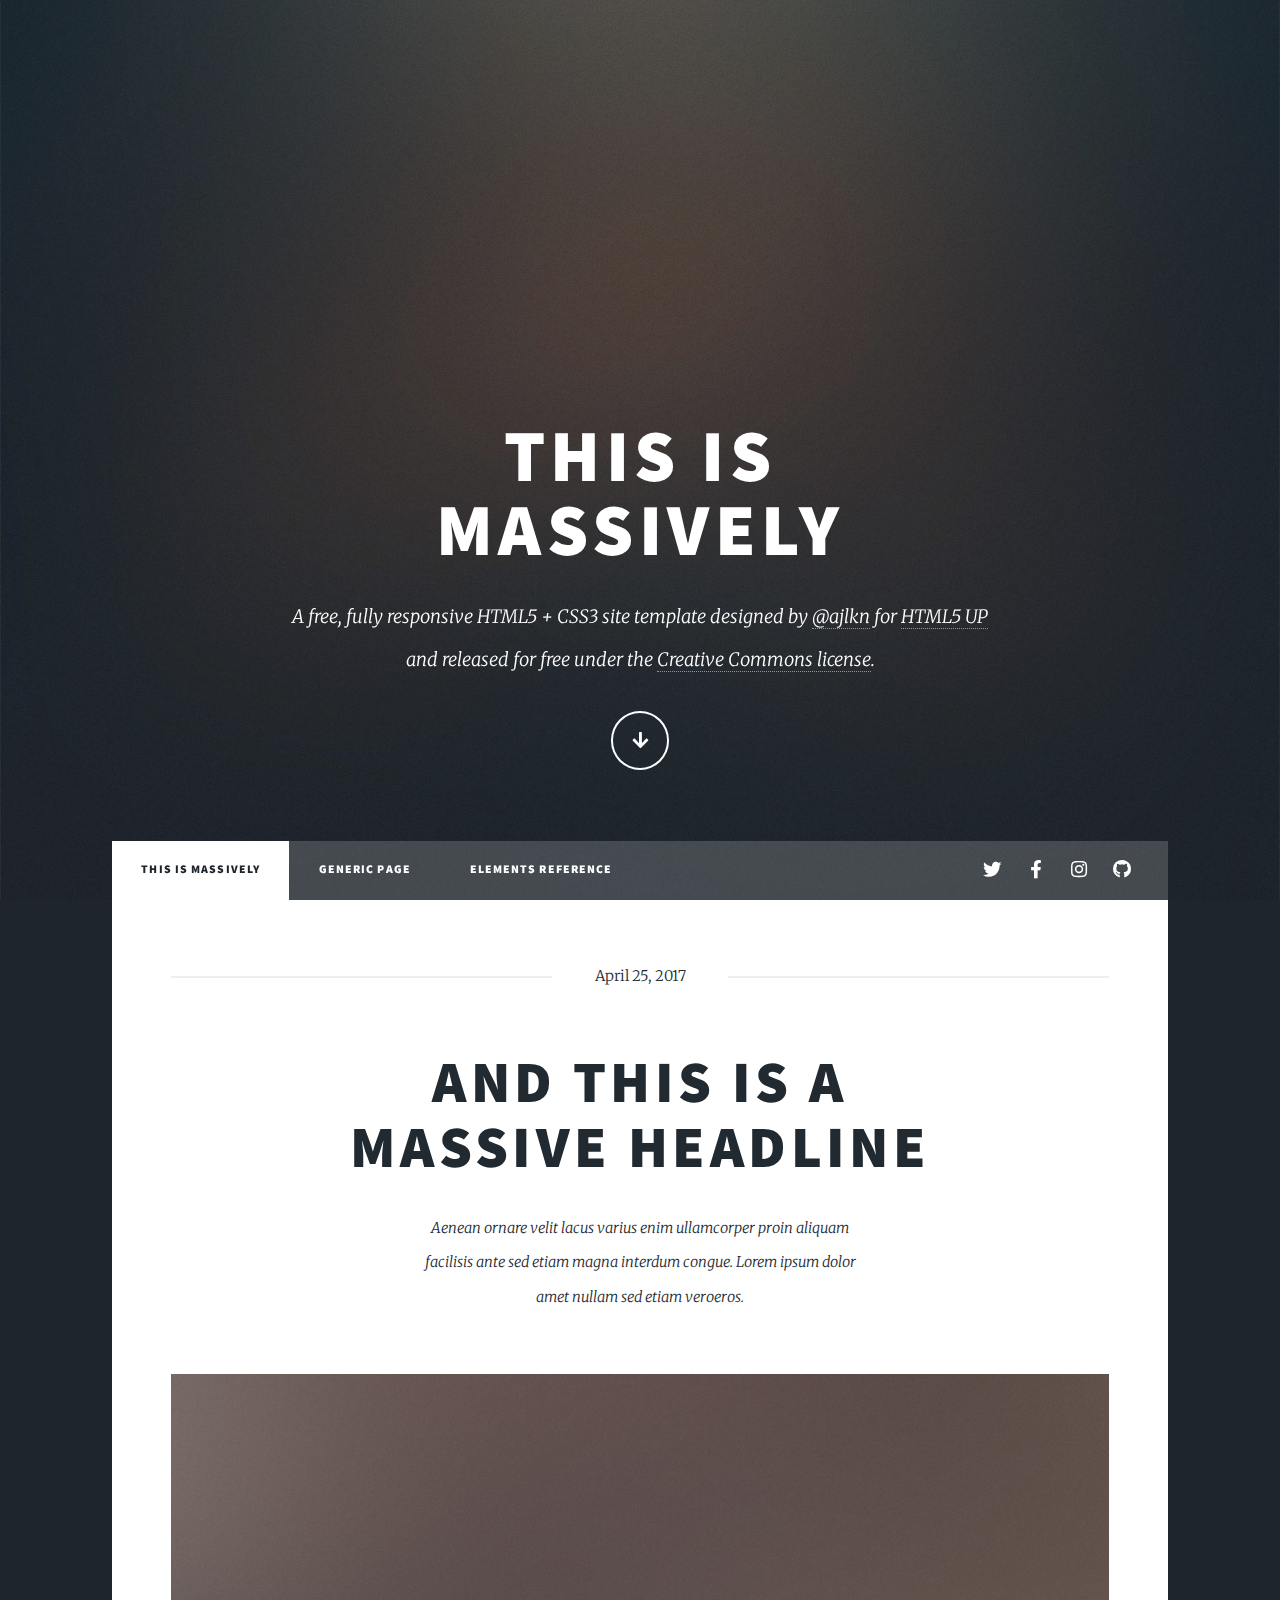
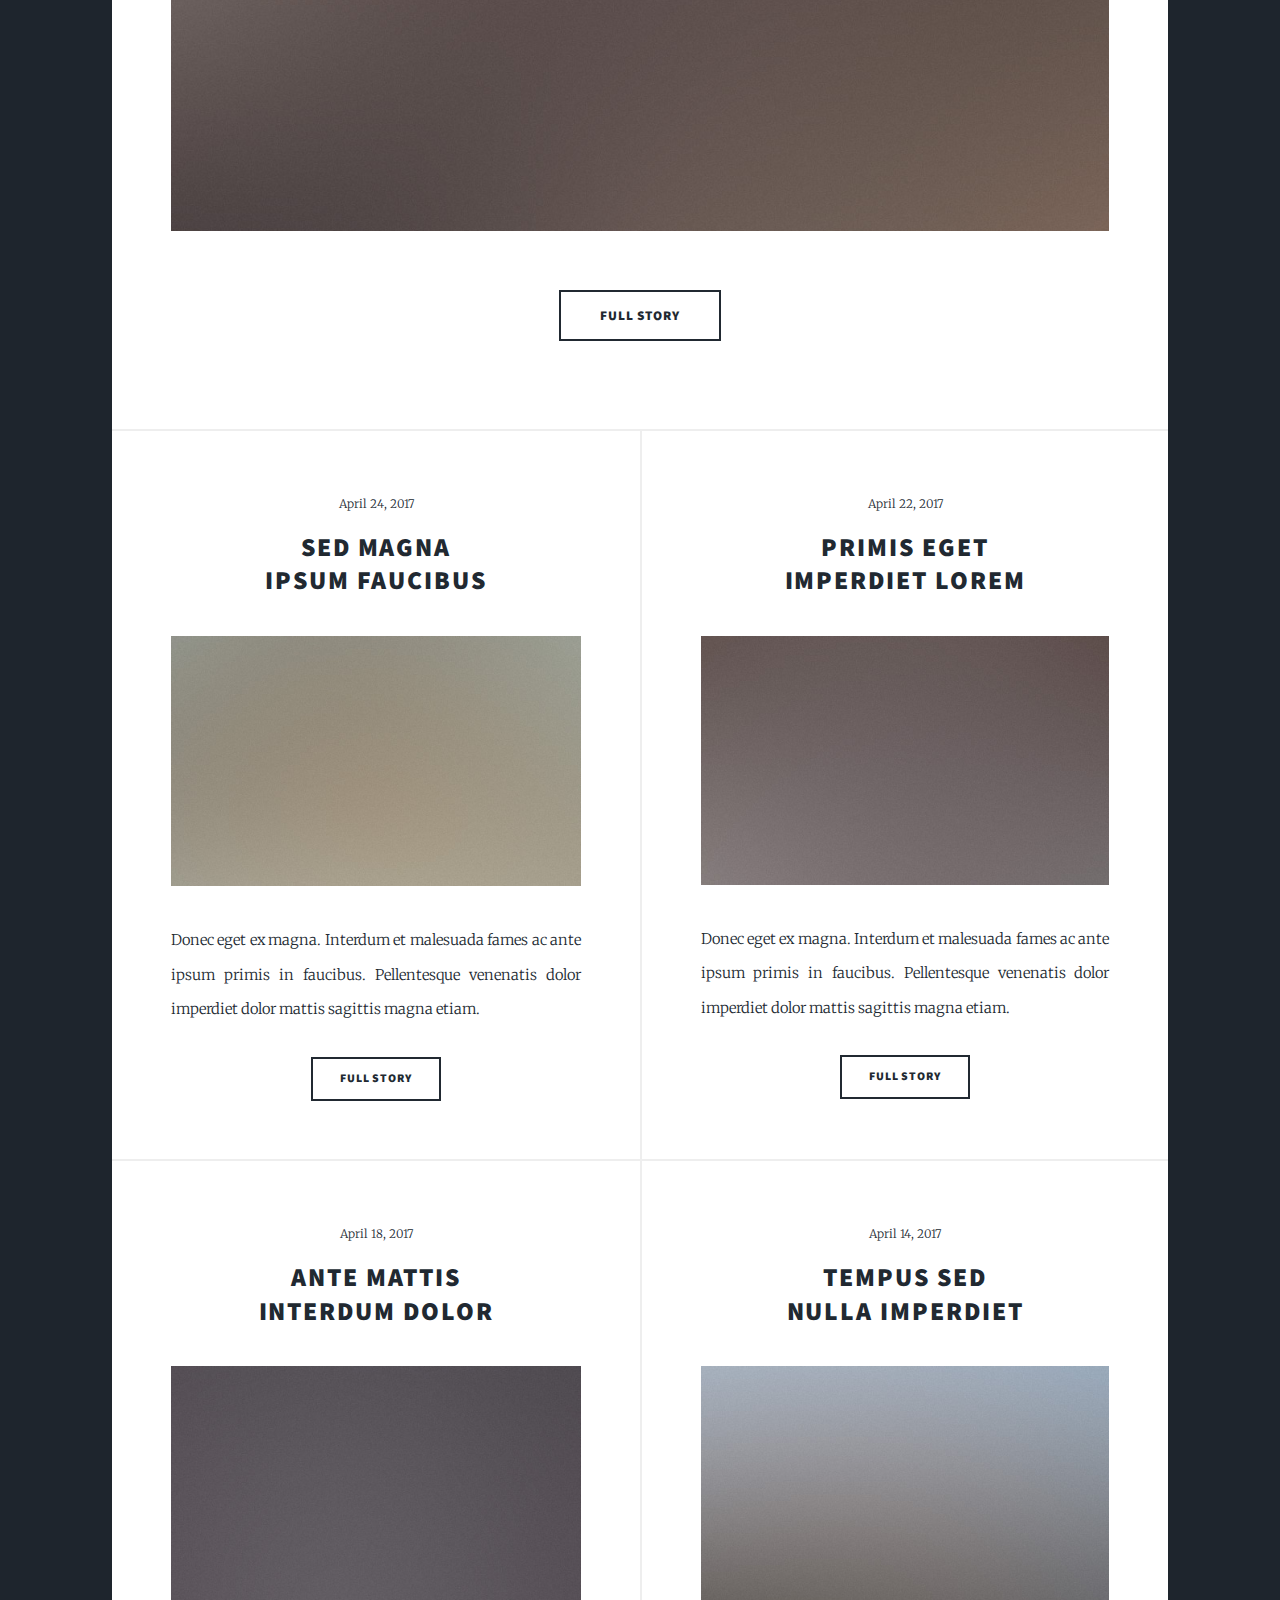
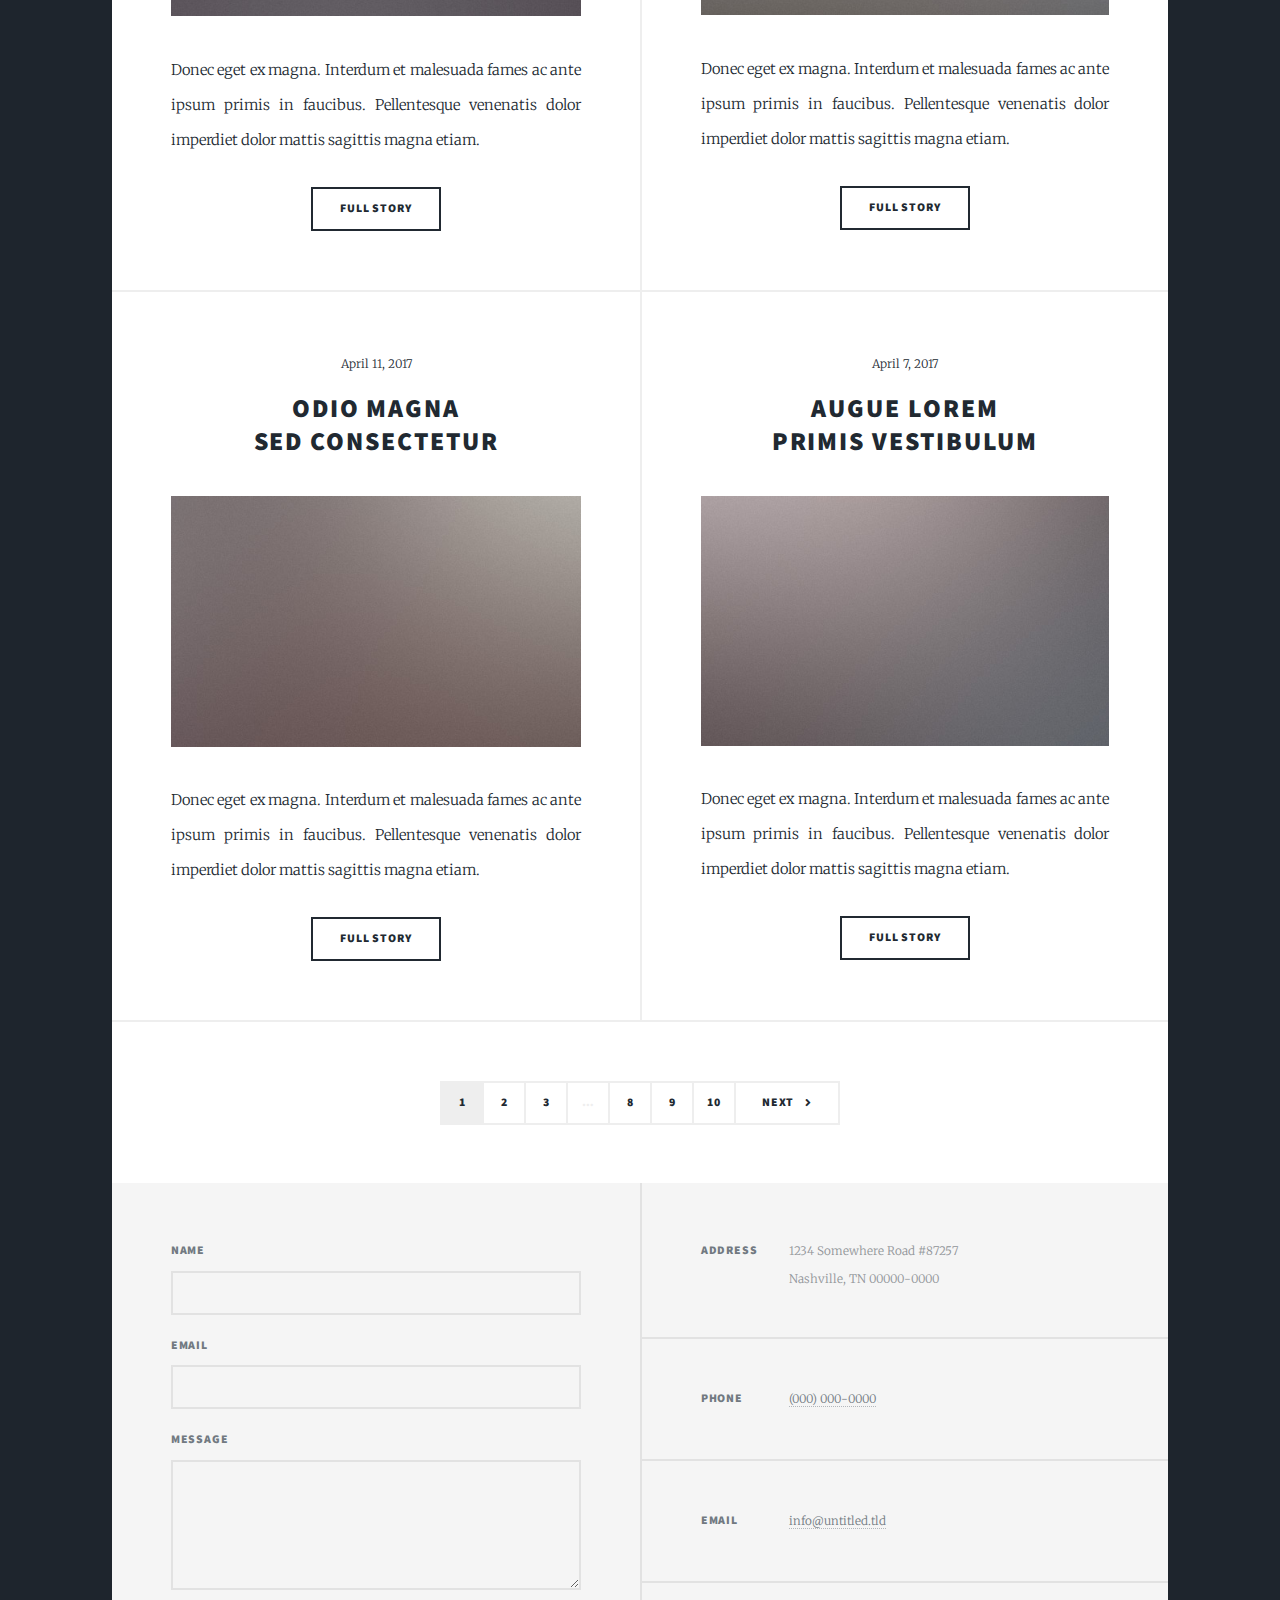
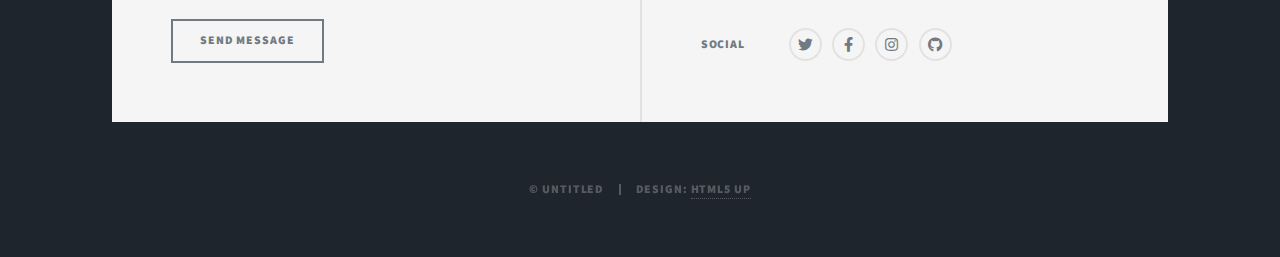
==== index.html @ 9c41dc9b "Add files via upload" ====
<!DOCTYPE HTML>
<!--
	Massively by HTML5 UP
	html5up.net | @ajlkn
	Free for personal and commercial use under the CCA 3.0 license (html5up.net/license)
-->
<html>
	<head>
		<title>Massively by HTML5 UP</title>
		<meta charset="utf-8" />
		<meta name="viewport" content="width=device-width, initial-scale=1, user-scalable=no" />
		<link rel="stylesheet" href="assets/css/main.css" />
		<noscript><link rel="stylesheet" href="assets/css/noscript.css" /></noscript>
	</head>
	<body class="is-preload">

		<!-- Wrapper -->
			<div id="wrapper" class="fade-in">

				<!-- Intro -->
					<div id="intro">
						<h1>This is<br />
						Massively</h1>
						<p>A free, fully responsive HTML5 + CSS3 site template designed by <a href="https://twitter.com/ajlkn">@ajlkn</a> for <a href="https://html5up.net">HTML5 UP</a><br />
						and released for free under the <a href="https://html5up.net/license">Creative Commons license</a>.</p>
						<ul class="actions">
							<li><a href="#header" class="button icon solid solo fa-arrow-down scrolly">Continue</a></li>
						</ul>
					</div>

				<!-- Header -->
					<header id="header">
						<a href="index.html" class="logo">Massively</a>
					</header>

				<!-- Nav -->
					<nav id="nav">
						<ul class="links">
							<li class="active"><a href="index.html">This is Massively</a></li>
							<li><a href="generic.html">Generic Page</a></li>
							<li><a href="elements.html">Elements Reference</a></li>
						</ul>
						<ul class="icons">
							<li><a href="#" class="icon brands fa-twitter"><span class="label">Twitter</span></a></li>
							<li><a href="#" class="icon brands fa-facebook-f"><span class="label">Facebook</span></a></li>
							<li><a href="#" class="icon brands fa-instagram"><span class="label">Instagram</span></a></li>
							<li><a href="#" class="icon brands fa-github"><span class="label">GitHub</span></a></li>
						</ul>
					</nav>

				<!-- Main -->
					<div id="main">

						<!-- Featured Post -->
							<article class="post featured">
								<header class="major">
									<span class="date">April 25, 2017</span>
									<h2><a href="#">And this is a<br />
									massive headline</a></h2>
									<p>Aenean ornare velit lacus varius enim ullamcorper proin aliquam<br />
									facilisis ante sed etiam magna interdum congue. Lorem ipsum dolor<br />
									amet nullam sed etiam veroeros.</p>
								</header>
								<a href="#" class="image main"><img src="images/pic01.jpg" alt="" /></a>
								<ul class="actions special">
									<li><a href="#" class="button large">Full Story</a></li>
								</ul>
							</article>

						<!-- Posts -->
							<section class="posts">
								<article>
									<header>
										<span class="date">April 24, 2017</span>
										<h2><a href="#">Sed magna<br />
										ipsum faucibus</a></h2>
									</header>
									<a href="#" class="image fit"><img src="images/pic02.jpg" alt="" /></a>
									<p>Donec eget ex magna. Interdum et malesuada fames ac ante ipsum primis in faucibus. Pellentesque venenatis dolor imperdiet dolor mattis sagittis magna etiam.</p>
									<ul class="actions special">
										<li><a href="#" class="button">Full Story</a></li>
									</ul>
								</article>
								<article>
									<header>
										<span class="date">April 22, 2017</span>
										<h2><a href="#">Primis eget<br />
										imperdiet lorem</a></h2>
									</header>
									<a href="#" class="image fit"><img src="images/pic03.jpg" alt="" /></a>
									<p>Donec eget ex magna. Interdum et malesuada fames ac ante ipsum primis in faucibus. Pellentesque venenatis dolor imperdiet dolor mattis sagittis magna etiam.</p>
									<ul class="actions special">
										<li><a href="#" class="button">Full Story</a></li>
									</ul>
								</article>
								<article>
									<header>
										<span class="date">April 18, 2017</span>
										<h2><a href="#">Ante mattis<br />
										interdum dolor</a></h2>
									</header>
									<a href="#" class="image fit"><img src="images/pic04.jpg" alt="" /></a>
									<p>Donec eget ex magna. Interdum et malesuada fames ac ante ipsum primis in faucibus. Pellentesque venenatis dolor imperdiet dolor mattis sagittis magna etiam.</p>
									<ul class="actions special">
										<li><a href="#" class="button">Full Story</a></li>
									</ul>
								</article>
								<article>
									<header>
										<span class="date">April 14, 2017</span>
										<h2><a href="#">Tempus sed<br />
										nulla imperdiet</a></h2>
									</header>
									<a href="#" class="image fit"><img src="images/pic05.jpg" alt="" /></a>
									<p>Donec eget ex magna. Interdum et malesuada fames ac ante ipsum primis in faucibus. Pellentesque venenatis dolor imperdiet dolor mattis sagittis magna etiam.</p>
									<ul class="actions special">
										<li><a href="#" class="button">Full Story</a></li>
									</ul>
								</article>
								<article>
									<header>
										<span class="date">April 11, 2017</span>
										<h2><a href="#">Odio magna<br />
										sed consectetur</a></h2>
									</header>
									<a href="#" class="image fit"><img src="images/pic06.jpg" alt="" /></a>
									<p>Donec eget ex magna. Interdum et malesuada fames ac ante ipsum primis in faucibus. Pellentesque venenatis dolor imperdiet dolor mattis sagittis magna etiam.</p>
									<ul class="actions special">
										<li><a href="#" class="button">Full Story</a></li>
									</ul>
								</article>
								<article>
									<header>
										<span class="date">April 7, 2017</span>
										<h2><a href="#">Augue lorem<br />
										primis vestibulum</a></h2>
									</header>
									<a href="#" class="image fit"><img src="images/pic07.jpg" alt="" /></a>
									<p>Donec eget ex magna. Interdum et malesuada fames ac ante ipsum primis in faucibus. Pellentesque venenatis dolor imperdiet dolor mattis sagittis magna etiam.</p>
									<ul class="actions special">
										<li><a href="#" class="button">Full Story</a></li>
									</ul>
								</article>
							</section>

						<!-- Footer -->
							<footer>
								<div class="pagination">
									<!--<a href="#" class="previous">Prev</a>-->
									<a href="#" class="page active">1</a>
									<a href="#" class="page">2</a>
									<a href="#" class="page">3</a>
									<span class="extra">&hellip;</span>
									<a href="#" class="page">8</a>
									<a href="#" class="page">9</a>
									<a href="#" class="page">10</a>
									<a href="#" class="next">Next</a>
								</div>
							</footer>

					</div>

				<!-- Footer -->
					<footer id="footer">
						<section>
							<form method="post" action="#">
								<div class="fields">
									<div class="field">
										<label for="name">Name</label>
										<input type="text" name="name" id="name" />
									</div>
									<div class="field">
										<label for="email">Email</label>
										<input type="text" name="email" id="email" />
									</div>
									<div class="field">
										<label for="message">Message</label>
										<textarea name="message" id="message" rows="3"></textarea>
									</div>
								</div>
								<ul class="actions">
									<li><input type="submit" value="Send Message" /></li>
								</ul>
							</form>
						</section>
						<section class="split contact">
							<section class="alt">
								<h3>Address</h3>
								<p>1234 Somewhere Road #87257<br />
								Nashville, TN 00000-0000</p>
							</section>
							<section>
								<h3>Phone</h3>
								<p><a href="#">(000) 000-0000</a></p>
							</section>
							<section>
								<h3>Email</h3>
								<p><a href="#">info@untitled.tld</a></p>
							</section>
							<section>
								<h3>Social</h3>
								<ul class="icons alt">
									<li><a href="#" class="icon brands alt fa-twitter"><span class="label">Twitter</span></a></li>
									<li><a href="#" class="icon brands alt fa-facebook-f"><span class="label">Facebook</span></a></li>
									<li><a href="#" class="icon brands alt fa-instagram"><span class="label">Instagram</span></a></li>
									<li><a href="#" class="icon brands alt fa-github"><span class="label">GitHub</span></a></li>
								</ul>
							</section>
						</section>
					</footer>

				<!-- Copyright -->
					<div id="copyright">
						<ul><li>&copy; Untitled</li><li>Design: <a href="https://html5up.net">HTML5 UP</a></li></ul>
					</div>

			</div>

		<!-- Scripts -->
			<script src="assets/js/jquery.min.js"></script>
			<script src="assets/js/jquery.scrollex.min.js"></script>
			<script src="assets/js/jquery.scrolly.min.js"></script>
			<script src="assets/js/browser.min.js"></script>
			<script src="assets/js/breakpoints.min.js"></script>
			<script src="assets/js/util.js"></script>
			<script src="assets/js/main.js"></script>

	</body>
</html>
---- assets/css/main.css ----
@import url(fontawesome-all.min.css);
@import url("https://fonts.googleapis.com/css?family=Merriweather:300,700,300italic,700italic|Source+Sans+Pro:900");

/*
	Massively by HTML5 UP
	html5up.net | @ajlkn
	Free for personal and commercial use under the CCA 3.0 license (html5up.net/license)
*/

html, body, div, span, applet, object,
iframe, h1, h2, h3, h4, h5, h6, p, blockquote,
pre, a, abbr, acronym, address, big, cite,
code, del, dfn, em, img, ins, kbd, q, s, samp,
small, strike, strong, sub, sup, tt, var, b,
u, i, center, dl, dt, dd, ol, ul, li, fieldset,
form, label, legend, table, caption, tbody,
tfoot, thead, tr, th, td, article, aside,
canvas, details, embed, figure, figcaption,
footer, header, hgroup, menu, nav, output, ruby,
section, summary, time, mark, audio, video {
	margin: 0;
	padding: 0;
	border: 0;
	font-size: 100%;
	font: inherit;
	vertical-align: baseline;}

article, aside, details, figcaption, figure,
footer, header, hgroup, menu, nav, section {
	display: block;}

body {
	line-height: 1;
}

ol, ul {
	list-style: none;
}

blockquote, q {
	quotes: none;
}

	blockquote:before, blockquote:after, q:before, q:after {
		content: '';
		content: none;
	}

table {
	border-collapse: collapse;
	border-spacing: 0;
}

body {
	-webkit-text-size-adjust: none;
}

mark {
	background-color: transparent;
	color: inherit;
}

input::-moz-focus-inner {
	border: 0;
	padding: 0;
}

input, select, textarea {
	-moz-appearance: none;
	-webkit-appearance: none;
	-ms-appearance: none;
	appearance: none;
}

/* Basic */

	@-ms-viewport {
		width: device-width;
	}

	body {
		-ms-overflow-style: scrollbar;
	}

	@media screen and (max-width: 480px) {

		html, body {
			min-width: 320px;
		}

	}

	html {
		box-sizing: border-box;
	}

	*, *:before, *:after {
		box-sizing: inherit;
	}

	body {
		background-color: #1e252d;
	}

		body.is-preload *, body.is-preload *:before, body.is-preload *:after {
			-moz-animation: none !important;
			-webkit-animation: none !important;
			-ms-animation: none !important;
			animation: none !important;
			-moz-transition: none !important;
			-webkit-transition: none !important;
			-ms-transition: none !important;
			transition: none !important;
		}

/* Type */

	html {
		font-size: 16pt;
	}

		@media screen and (max-width: 1680px) {

			html {
				font-size: 12pt;
			}

		}

		@media screen and (max-width: 1280px) {

			html {
				font-size: 11pt;
			}

		}

		@media screen and (max-width: 360px) {

			html {
				font-size: 10pt;
			}

		}

	body {
		color: #212931;
	}

	body, input, select, textarea {
		font-family: "Merriweather", Georgia, serif;
		font-weight: 300;
		font-size: 1rem;
		line-height: 2.375;
	}

	a {
		-moz-transition: color 0.2s ease-in-out, background-color 0.2s ease-in-out, border-color 0.2s ease-in-out, box-shadow 0.2s ease-in-out;
		-webkit-transition: color 0.2s ease-in-out, background-color 0.2s ease-in-out, border-color 0.2s ease-in-out, box-shadow 0.2s ease-in-out;
		-ms-transition: color 0.2s ease-in-out, background-color 0.2s ease-in-out, border-color 0.2s ease-in-out, box-shadow 0.2s ease-in-out;
		transition: color 0.2s ease-in-out, background-color 0.2s ease-in-out, border-color 0.2s ease-in-out, box-shadow 0.2s ease-in-out;
		border-bottom: dotted 1px;
		text-decoration: none;
	}

		a:hover {
			border-bottom-color: transparent;
		}

	strong, b {
		font-weight: 600;
	}

	em, i {
		font-style: italic;
	}

	p {
		text-align: justify;
		margin: 0 0 2rem 0;
	}

	h1, h2, h3, h4, h5, h6 {
		font-family: "Source Sans Pro", Helvetica, sans-serif;
		font-weight: 900;
		line-height: 1.5;
		letter-spacing: 0.075em;
		text-transform: uppercase;
		margin: 0 0 1rem 0;
	}

		h1 a, h2 a, h3 a, h4 a, h5 a, h6 a {
			border-bottom: 0;
			color: inherit;
			text-decoration: none;
		}

	h1 {
		font-size: 4rem;
		line-height: 1.1;
		margin: 0 0 2rem 0;
	}

	h2 {
		font-size: 1.75rem;
		line-height: 1.3;
		margin: 0 0 1.5rem 0;
	}

	h3 {
		font-size: 1.25rem;
		margin: 0 0 1.5rem 0;
	}

	h4 {
		font-size: 1rem;
	}

	h5 {
		font-size: 0.9rem;
	}

	h6 {
		font-size: 0.8rem;
	}

	sub {
		font-size: 0.8rem;
		position: relative;
		top: 0.5rem;
	}

	sup {
		font-size: 0.8rem;
		position: relative;
		top: -0.5rem;
	}

	blockquote {
		border-left: solid 4px;
		font-style: italic;
		margin: 0 0 2rem 0;
		padding: 0.5rem 0 0.5rem 2rem;
	}

	code {
		border: solid 2px;
		font-family: "Courier New", monospace;
		font-size: 0.9rem;
		margin: 0 0.25rem;
		padding: 0.25rem 0.65rem;
	}

	pre {
		-webkit-overflow-scrolling: touch;
		font-family: "Courier New", monospace;
		font-size: 0.9rem;
		margin: 0 0 2rem 0;
	}

		pre code {
			display: block;
			line-height: 1.75;
			padding: 1rem 1.5rem;
			overflow-x: auto;
		}

	hr {
		border: 0;
		border-bottom: solid 2px;
		margin: 3rem 0;
	}

		hr.major {
			margin: 5rem 0;
		}

	.align-left {
		text-align: left;
	}

	.align-center {
		text-align: center;
	}

	.align-right {
		text-align: right;
	}

	input, select, textarea {
		color: #212931;
	}

	a {
		color: #212931;
		border-bottom-color: rgba(33, 41, 49, 0.5);
	}

		a:hover {
			border-bottom-color: transparent;
			color: #18bfef !important;
		}

	strong, b {
		color: #212931;
	}

	h1, h2, h3, h4, h5, h6 {
		color: #212931;
	}

	blockquote {
		border-left-color: #eeeeee;
	}

	code {
		background: rgba(220, 220, 220, 0.25);
		border-color: #eeeeee;
	}

	hr {
		border-bottom-color: #eeeeee;
	}

/* Row */

	.row {
		display: flex;
		flex-wrap: wrap;
		box-sizing: border-box;
		align-items: stretch;
	}

		.row > * {
			box-sizing: border-box;
		}

		.row.gtr-uniform > * > :last-child {
			margin-bottom: 0;
		}

		.row.aln-left {
			justify-content: flex-start;
		}

		.row.aln-center {
			justify-content: center;
		}

		.row.aln-right {
			justify-content: flex-end;
		}

		.row.aln-top {
			align-items: flex-start;
		}

		.row.aln-middle {
			align-items: center;
		}

		.row.aln-bottom {
			align-items: flex-end;
		}

		.row > .imp {
			order: -1;
		}

		.row > .col-1 {
			width: 8.33333%;
		}

		.row > .off-1 {
			margin-left: 8.33333%;
		}

		.row > .col-2 {
			width: 16.66667%;
		}

		.row > .off-2 {
			margin-left: 16.66667%;
		}

		.row > .col-3 {
			width: 25%;
		}

		.row > .off-3 {
			margin-left: 25%;
		}

		.row > .col-4 {
			width: 33.33333%;
		}

		.row > .off-4 {
			margin-left: 33.33333%;
		}

		.row > .col-5 {
			width: 41.66667%;
		}

		.row > .off-5 {
			margin-left: 41.66667%;
		}

		.row > .col-6 {
			width: 50%;
		}

		.row > .off-6 {
			margin-left: 50%;
		}

		.row > .col-7 {
			width: 58.33333%;
		}

		.row > .off-7 {
			margin-left: 58.33333%;
		}

		.row > .col-8 {
			width: 66.66667%;
		}

		.row > .off-8 {
			margin-left: 66.66667%;
		}

		.row > .col-9 {
			width: 75%;
		}

		.row > .off-9 {
			margin-left: 75%;
		}

		.row > .col-10 {
			width: 83.33333%;
		}

		.row > .off-10 {
			margin-left: 83.33333%;
		}

		.row > .col-11 {
			width: 91.66667%;
		}

		.row > .off-11 {
			margin-left: 91.66667%;
		}

		.row > .col-12 {
			width: 100%;
		}

		.row > .off-12 {
			margin-left: 100%;
		}

		.row.gtr-0 {
			margin-top: 0;
			margin-left: 0rem;
		}

			.row.gtr-0 > * {
				padding: 0 0 0 0rem;
			}

			.row.gtr-0.gtr-uniform {
				margin-top: 0rem;
			}

				.row.gtr-0.gtr-uniform > * {
					padding-top: 0rem;
				}

		.row.gtr-25 {
			margin-top: 0;
			margin-left: -0.375rem;
		}

			.row.gtr-25 > * {
				padding: 0 0 0 0.375rem;
			}

			.row.gtr-25.gtr-uniform {
				margin-top: -0.375rem;
			}

				.row.gtr-25.gtr-uniform > * {
					padding-top: 0.375rem;
				}

		.row.gtr-50 {
			margin-top: 0;
			margin-left: -0.75rem;
		}

			.row.gtr-50 > * {
				padding: 0 0 0 0.75rem;
			}

			.row.gtr-50.gtr-uniform {
				margin-top: -0.75rem;
			}

				.row.gtr-50.gtr-uniform > * {
					padding-top: 0.75rem;
				}

		.row {
			margin-top: 0;
			margin-left: -1.5rem;
		}

			.row > * {
				padding: 0 0 0 1.5rem;
			}

			.row.gtr-uniform {
				margin-top: -1.5rem;
			}

				.row.gtr-uniform > * {
					padding-top: 1.5rem;
				}

		.row.gtr-150 {
			margin-top: 0;
			margin-left: -2.25rem;
		}

			.row.gtr-150 > * {
				padding: 0 0 0 2.25rem;
			}

			.row.gtr-150.gtr-uniform {
				margin-top: -2.25rem;
			}

				.row.gtr-150.gtr-uniform > * {
					padding-top: 2.25rem;
				}

		.row.gtr-200 {
			margin-top: 0;
			margin-left: -3rem;
		}

			.row.gtr-200 > * {
				padding: 0 0 0 3rem;
			}

			.row.gtr-200.gtr-uniform {
				margin-top: -3rem;
			}

				.row.gtr-200.gtr-uniform > * {
					padding-top: 3rem;
				}

		@media screen and (max-width: 1680px) {

			.row {
				display: flex;
				flex-wrap: wrap;
				box-sizing: border-box;
				align-items: stretch;
			}

				.row > * {
					box-sizing: border-box;
				}

				.row.gtr-uniform > * > :last-child {
					margin-bottom: 0;
				}

				.row.aln-left {
					justify-content: flex-start;
				}

				.row.aln-center {
					justify-content: center;
				}

				.row.aln-right {
					justify-content: flex-end;
				}

				.row.aln-top {
					align-items: flex-start;
				}

				.row.aln-middle {
					align-items: center;
				}

				.row.aln-bottom {
					align-items: flex-end;
				}

				.row > .imp-xlarge {
					order: -1;
				}

				.row > .col-1-xlarge {
					width: 8.33333%;
				}

				.row > .off-1-xlarge {
					margin-left: 8.33333%;
				}

				.row > .col-2-xlarge {
					width: 16.66667%;
				}

				.row > .off-2-xlarge {
					margin-left: 16.66667%;
				}

				.row > .col-3-xlarge {
					width: 25%;
				}

				.row > .off-3-xlarge {
					margin-left: 25%;
				}

				.row > .col-4-xlarge {
					width: 33.33333%;
				}

				.row > .off-4-xlarge {
					margin-left: 33.33333%;
				}

				.row > .col-5-xlarge {
					width: 41.66667%;
				}

				.row > .off-5-xlarge {
					margin-left: 41.66667%;
				}

				.row > .col-6-xlarge {
					width: 50%;
				}

				.row > .off-6-xlarge {
					margin-left: 50%;
				}

				.row > .col-7-xlarge {
					width: 58.33333%;
				}

				.row > .off-7-xlarge {
					margin-left: 58.33333%;
				}

				.row > .col-8-xlarge {
					width: 66.66667%;
				}

				.row > .off-8-xlarge {
					margin-left: 66.66667%;
				}

				.row > .col-9-xlarge {
					width: 75%;
				}

				.row > .off-9-xlarge {
					margin-left: 75%;
				}

				.row > .col-10-xlarge {
					width: 83.33333%;
				}

				.row > .off-10-xlarge {
					margin-left: 83.33333%;
				}

				.row > .col-11-xlarge {
					width: 91.66667%;
				}

				.row > .off-11-xlarge {
					margin-left: 91.66667%;
				}

				.row > .col-12-xlarge {
					width: 100%;
				}

				.row > .off-12-xlarge {
					margin-left: 100%;
				}

				.row.gtr-0 {
					margin-top: 0;
					margin-left: 0rem;
				}

					.row.gtr-0 > * {
						padding: 0 0 0 0rem;
					}

					.row.gtr-0.gtr-uniform {
						margin-top: 0rem;
					}

						.row.gtr-0.gtr-uniform > * {
							padding-top: 0rem;
						}

				.row.gtr-25 {
					margin-top: 0;
					margin-left: -0.375rem;
				}

					.row.gtr-25 > * {
						padding: 0 0 0 0.375rem;
					}

					.row.gtr-25.gtr-uniform {
						margin-top: -0.375rem;
					}

						.row.gtr-25.gtr-uniform > * {
							padding-top: 0.375rem;
						}

				.row.gtr-50 {
					margin-top: 0;
					margin-left: -0.75rem;
				}

					.row.gtr-50 > * {
						padding: 0 0 0 0.75rem;
					}

					.row.gtr-50.gtr-uniform {
						margin-top: -0.75rem;
					}

						.row.gtr-50.gtr-uniform > * {
							padding-top: 0.75rem;
						}

				.row {
					margin-top: 0;
					margin-left: -1.5rem;
				}

					.row > * {
						padding: 0 0 0 1.5rem;
					}

					.row.gtr-uniform {
						margin-top: -1.5rem;
					}

						.row.gtr-uniform > * {
							padding-top: 1.5rem;
						}

				.row.gtr-150 {
					margin-top: 0;
					margin-left: -2.25rem;
				}

					.row.gtr-150 > * {
						padding: 0 0 0 2.25rem;
					}

					.row.gtr-150.gtr-uniform {
						margin-top: -2.25rem;
					}

						.row.gtr-150.gtr-uniform > * {
							padding-top: 2.25rem;
						}

				.row.gtr-200 {
					margin-top: 0;
					margin-left: -3rem;
				}

					.row.gtr-200 > * {
						padding: 0 0 0 3rem;
					}

					.row.gtr-200.gtr-uniform {
						margin-top: -3rem;
					}

						.row.gtr-200.gtr-uniform > * {
							padding-top: 3rem;
						}

		}

		@media screen and (max-width: 1280px) {

			.row {
				display: flex;
				flex-wrap: wrap;
				box-sizing: border-box;
				align-items: stretch;
			}

				.row > * {
					box-sizing: border-box;
				}

				.row.gtr-uniform > * > :last-child {
					margin-bottom: 0;
				}

				.row.aln-left {
					justify-content: flex-start;
				}

				.row.aln-center {
					justify-content: center;
				}

				.row.aln-right {
					justify-content: flex-end;
				}

				.row.aln-top {
					align-items: flex-start;
				}

				.row.aln-middle {
					align-items: center;
				}

				.row.aln-bottom {
					align-items: flex-end;
				}

				.row > .imp-large {
					order: -1;
				}

				.row > .col-1-large {
					width: 8.33333%;
				}

				.row > .off-1-large {
					margin-left: 8.33333%;
				}

				.row > .col-2-large {
					width: 16.66667%;
				}

				.row > .off-2-large {
					margin-left: 16.66667%;
				}

				.row > .col-3-large {
					width: 25%;
				}

				.row > .off-3-large {
					margin-left: 25%;
				}

				.row > .col-4-large {
					width: 33.33333%;
				}

				.row > .off-4-large {
					margin-left: 33.33333%;
				}

				.row > .col-5-large {
					width: 41.66667%;
				}

				.row > .off-5-large {
					margin-left: 41.66667%;
				}

				.row > .col-6-large {
					width: 50%;
				}

				.row > .off-6-large {
					margin-left: 50%;
				}

				.row > .col-7-large {
					width: 58.33333%;
				}

				.row > .off-7-large {
					margin-left: 58.33333%;
				}

				.row > .col-8-large {
					width: 66.66667%;
				}

				.row > .off-8-large {
					margin-left: 66.66667%;
				}

				.row > .col-9-large {
					width: 75%;
				}

				.row > .off-9-large {
					margin-left: 75%;
				}

				.row > .col-10-large {
					width: 83.33333%;
				}

				.row > .off-10-large {
					margin-left: 83.33333%;
				}

				.row > .col-11-large {
					width: 91.66667%;
				}

				.row > .off-11-large {
					margin-left: 91.66667%;
				}

				.row > .col-12-large {
					width: 100%;
				}

				.row > .off-12-large {
					margin-left: 100%;
				}

				.row.gtr-0 {
					margin-top: 0;
					margin-left: 0rem;
				}

					.row.gtr-0 > * {
						padding: 0 0 0 0rem;
					}

					.row.gtr-0.gtr-uniform {
						margin-top: 0rem;
					}

						.row.gtr-0.gtr-uniform > * {
							padding-top: 0rem;
						}

				.row.gtr-25 {
					margin-top: 0;
					margin-left: -0.375rem;
				}

					.row.gtr-25 > * {
						padding: 0 0 0 0.375rem;
					}

					.row.gtr-25.gtr-uniform {
						margin-top: -0.375rem;
					}

						.row.gtr-25.gtr-uniform > * {
							padding-top: 0.375rem;
						}

				.row.gtr-50 {
					margin-top: 0;
					margin-left: -0.75rem;
				}

					.row.gtr-50 > * {
						padding: 0 0 0 0.75rem;
					}

					.row.gtr-50.gtr-uniform {
						margin-top: -0.75rem;
					}

						.row.gtr-50.gtr-uniform > * {
							padding-top: 0.75rem;
						}

				.row {
					margin-top: 0;
					margin-left: -1.5rem;
				}

					.row > * {
						padding: 0 0 0 1.5rem;
					}

					.row.gtr-uniform {
						margin-top: -1.5rem;
					}

						.row.gtr-uniform > * {
							padding-top: 1.5rem;
						}

				.row.gtr-150 {
					margin-top: 0;
					margin-left: -2.25rem;
				}

					.row.gtr-150 > * {
						padding: 0 0 0 2.25rem;
					}

					.row.gtr-150.gtr-uniform {
						margin-top: -2.25rem;
					}

						.row.gtr-150.gtr-uniform > * {
							padding-top: 2.25rem;
						}

				.row.gtr-200 {
					margin-top: 0;
					margin-left: -3rem;
				}

					.row.gtr-200 > * {
						padding: 0 0 0 3rem;
					}

					.row.gtr-200.gtr-uniform {
						margin-top: -3rem;
					}

						.row.gtr-200.gtr-uniform > * {
							padding-top: 3rem;
						}

		}

		@media screen and (max-width: 980px) {

			.row {
				display: flex;
				flex-wrap: wrap;
				box-sizing: border-box;
				align-items: stretch;
			}

				.row > * {
					box-sizing: border-box;
				}

				.row.gtr-uniform > * > :last-child {
					margin-bottom: 0;
				}

				.row.aln-left {
					justify-content: flex-start;
				}

				.row.aln-center {
					justify-content: center;
				}

				.row.aln-right {
					justify-content: flex-end;
				}

				.row.aln-top {
					align-items: flex-start;
				}

				.row.aln-middle {
					align-items: center;
				}

				.row.aln-bottom {
					align-items: flex-end;
				}

				.row > .imp-medium {
					order: -1;
				}

				.row > .col-1-medium {
					width: 8.33333%;
				}

				.row > .off-1-medium {
					margin-left: 8.33333%;
				}

				.row > .col-2-medium {
					width: 16.66667%;
				}

				.row > .off-2-medium {
					margin-left: 16.66667%;
				}

				.row > .col-3-medium {
					width: 25%;
				}

				.row > .off-3-medium {
					margin-left: 25%;
				}

				.row > .col-4-medium {
					width: 33.33333%;
				}

				.row > .off-4-medium {
					margin-left: 33.33333%;
				}

				.row > .col-5-medium {
					width: 41.66667%;
				}

				.row > .off-5-medium {
					margin-left: 41.66667%;
				}

				.row > .col-6-medium {
					width: 50%;
				}

				.row > .off-6-medium {
					margin-left: 50%;
				}

				.row > .col-7-medium {
					width: 58.33333%;
				}

				.row > .off-7-medium {
					margin-left: 58.33333%;
				}

				.row > .col-8-medium {
					width: 66.66667%;
				}

				.row > .off-8-medium {
					margin-left: 66.66667%;
				}

				.row > .col-9-medium {
					width: 75%;
				}

				.row > .off-9-medium {
					margin-left: 75%;
				}

				.row > .col-10-medium {
					width: 83.33333%;
				}

				.row > .off-10-medium {
					margin-left: 83.33333%;
				}

				.row > .col-11-medium {
					width: 91.66667%;
				}

				.row > .off-11-medium {
					margin-left: 91.66667%;
				}

				.row > .col-12-medium {
					width: 100%;
				}

				.row > .off-12-medium {
					margin-left: 100%;
				}

				.row.gtr-0 {
					margin-top: 0;
					margin-left: 0rem;
				}

					.row.gtr-0 > * {
						padding: 0 0 0 0rem;
					}

					.row.gtr-0.gtr-uniform {
						margin-top: 0rem;
					}

						.row.gtr-0.gtr-uniform > * {
							padding-top: 0rem;
						}

				.row.gtr-25 {
					margin-top: 0;
					margin-left: -0.375rem;
				}

					.row.gtr-25 > * {
						padding: 0 0 0 0.375rem;
					}

					.row.gtr-25.gtr-uniform {
						margin-top: -0.375rem;
					}

						.row.gtr-25.gtr-uniform > * {
							padding-top: 0.375rem;
						}

				.row.gtr-50 {
					margin-top: 0;
					margin-left: -0.75rem;
				}

					.row.gtr-50 > * {
						padding: 0 0 0 0.75rem;
					}

					.row.gtr-50.gtr-uniform {
						margin-top: -0.75rem;
					}

						.row.gtr-50.gtr-uniform > * {
							padding-top: 0.75rem;
						}

				.row {
					margin-top: 0;
					margin-left: -1.5rem;
				}

					.row > * {
						padding: 0 0 0 1.5rem;
					}

					.row.gtr-uniform {
						margin-top: -1.5rem;
					}

						.row.gtr-uniform > * {
							padding-top: 1.5rem;
						}

				.row.gtr-150 {
					margin-top: 0;
					margin-left: -2.25rem;
				}

					.row.gtr-150 > * {
						padding: 0 0 0 2.25rem;
					}

					.row.gtr-150.gtr-uniform {
						margin-top: -2.25rem;
					}

						.row.gtr-150.gtr-uniform > * {
							padding-top: 2.25rem;
						}

				.row.gtr-200 {
					margin-top: 0;
					margin-left: -3rem;
				}

					.row.gtr-200 > * {
						padding: 0 0 0 3rem;
					}

					.row.gtr-200.gtr-uniform {
						margin-top: -3rem;
					}

						.row.gtr-200.gtr-uniform > * {
							padding-top: 3rem;
						}

		}

		@media screen and (max-width: 736px) {

			.row {
				display: flex;
				flex-wrap: wrap;
				box-sizing: border-box;
				align-items: stretch;
			}

				.row > * {
					box-sizing: border-box;
				}

				.row.gtr-uniform > * > :last-child {
					margin-bottom: 0;
				}

				.row.aln-left {
					justify-content: flex-start;
				}

				.row.aln-center {
					justify-content: center;
				}

				.row.aln-right {
					justify-content: flex-end;
				}

				.row.aln-top {
					align-items: flex-start;
				}

				.row.aln-middle {
					align-items: center;
				}

				.row.aln-bottom {
					align-items: flex-end;
				}

				.row > .imp-small {
					order: -1;
				}

				.row > .col-1-small {
					width: 8.33333%;
				}

				.row > .off-1-small {
					margin-left: 8.33333%;
				}

				.row > .col-2-small {
					width: 16.66667%;
				}

				.row > .off-2-small {
					margin-left: 16.66667%;
				}

				.row > .col-3-small {
					width: 25%;
				}

				.row > .off-3-small {
					margin-left: 25%;
				}

				.row > .col-4-small {
					width: 33.33333%;
				}

				.row > .off-4-small {
					margin-left: 33.33333%;
				}

				.row > .col-5-small {
					width: 41.66667%;
				}

				.row > .off-5-small {
					margin-left: 41.66667%;
				}

				.row > .col-6-small {
					width: 50%;
				}

				.row > .off-6-small {
					margin-left: 50%;
				}

				.row > .col-7-small {
					width: 58.33333%;
				}

				.row > .off-7-small {
					margin-left: 58.33333%;
				}

				.row > .col-8-small {
					width: 66.66667%;
				}

				.row > .off-8-small {
					margin-left: 66.66667%;
				}

				.row > .col-9-small {
					width: 75%;
				}

				.row > .off-9-small {
					margin-left: 75%;
				}

				.row > .col-10-small {
					width: 83.33333%;
				}

				.row > .off-10-small {
					margin-left: 83.33333%;
				}

				.row > .col-11-small {
					width: 91.66667%;
				}

				.row > .off-11-small {
					margin-left: 91.66667%;
				}

				.row > .col-12-small {
					width: 100%;
				}

				.row > .off-12-small {
					margin-left: 100%;
				}

				.row.gtr-0 {
					margin-top: 0;
					margin-left: 0rem;
				}

					.row.gtr-0 > * {
						padding: 0 0 0 0rem;
					}

					.row.gtr-0.gtr-uniform {
						margin-top: 0rem;
					}

						.row.gtr-0.gtr-uniform > * {
							padding-top: 0rem;
						}

				.row.gtr-25 {
					margin-top: 0;
					margin-left: -0.375rem;
				}

					.row.gtr-25 > * {
						padding: 0 0 0 0.375rem;
					}

					.row.gtr-25.gtr-uniform {
						margin-top: -0.375rem;
					}

						.row.gtr-25.gtr-uniform > * {
							padding-top: 0.375rem;
						}

				.row.gtr-50 {
					margin-top: 0;
					margin-left: -0.75rem;
				}

					.row.gtr-50 > * {
						padding: 0 0 0 0.75rem;
					}

					.row.gtr-50.gtr-uniform {
						margin-top: -0.75rem;
					}

						.row.gtr-50.gtr-uniform > * {
							padding-top: 0.75rem;
						}

				.row {
					margin-top: 0;
					margin-left: -1.5rem;
				}

					.row > * {
						padding: 0 0 0 1.5rem;
					}

					.row.gtr-uniform {
						margin-top: -1.5rem;
					}

						.row.gtr-uniform > * {
							padding-top: 1.5rem;
						}

				.row.gtr-150 {
					margin-top: 0;
					margin-left: -2.25rem;
				}

					.row.gtr-150 > * {
						padding: 0 0 0 2.25rem;
					}

					.row.gtr-150.gtr-uniform {
						margin-top: -2.25rem;
					}

						.row.gtr-150.gtr-uniform > * {
							padding-top: 2.25rem;
						}

				.row.gtr-200 {
					margin-top: 0;
					margin-left: -3rem;
				}

					.row.gtr-200 > * {
						padding: 0 0 0 3rem;
					}

					.row.gtr-200.gtr-uniform {
						margin-top: -3rem;
					}

						.row.gtr-200.gtr-uniform > * {
							padding-top: 3rem;
						}

		}

		@media screen and (max-width: 480px) {

			.row {
				display: flex;
				flex-wrap: wrap;
				box-sizing: border-box;
				align-items: stretch;
			}

				.row > * {
					box-sizing: border-box;
				}

				.row.gtr-uniform > * > :last-child {
					margin-bottom: 0;
				}

				.row.aln-left {
					justify-content: flex-start;
				}

				.row.aln-center {
					justify-content: center;
				}

				.row.aln-right {
					justify-content: flex-end;
				}

				.row.aln-top {
					align-items: flex-start;
				}

				.row.aln-middle {
					align-items: center;
				}

				.row.aln-bottom {
					align-items: flex-end;
				}

				.row > .imp-xsmall {
					order: -1;
				}

				.row > .col-1-xsmall {
					width: 8.33333%;
				}

				.row > .off-1-xsmall {
					margin-left: 8.33333%;
				}

				.row > .col-2-xsmall {
					width: 16.66667%;
				}

				.row > .off-2-xsmall {
					margin-left: 16.66667%;
				}

				.row > .col-3-xsmall {
					width: 25%;
				}

				.row > .off-3-xsmall {
					margin-left: 25%;
				}

				.row > .col-4-xsmall {
					width: 33.33333%;
				}

				.row > .off-4-xsmall {
					margin-left: 33.33333%;
				}

				.row > .col-5-xsmall {
					width: 41.66667%;
				}

				.row > .off-5-xsmall {
					margin-left: 41.66667%;
				}

				.row > .col-6-xsmall {
					width: 50%;
				}

				.row > .off-6-xsmall {
					margin-left: 50%;
				}

				.row > .col-7-xsmall {
					width: 58.33333%;
				}

				.row > .off-7-xsmall {
					margin-left: 58.33333%;
				}

				.row > .col-8-xsmall {
					width: 66.66667%;
				}

				.row > .off-8-xsmall {
					margin-left: 66.66667%;
				}

				.row > .col-9-xsmall {
					width: 75%;
				}

				.row > .off-9-xsmall {
					margin-left: 75%;
				}

				.row > .col-10-xsmall {
					width: 83.33333%;
				}

				.row > .off-10-xsmall {
					margin-left: 83.33333%;
				}

				.row > .col-11-xsmall {
					width: 91.66667%;
				}

				.row > .off-11-xsmall {
					margin-left: 91.66667%;
				}

				.row > .col-12-xsmall {
					width: 100%;
				}

				.row > .off-12-xsmall {
					margin-left: 100%;
				}

				.row.gtr-0 {
					margin-top: 0;
					margin-left: 0rem;
				}

					.row.gtr-0 > * {
						padding: 0 0 0 0rem;
					}

					.row.gtr-0.gtr-uniform {
						margin-top: 0rem;
					}

						.row.gtr-0.gtr-uniform > * {
							padding-top: 0rem;
						}

				.row.gtr-25 {
					margin-top: 0;
					margin-left: -0.375rem;
				}

					.row.gtr-25 > * {
						padding: 0 0 0 0.375rem;
					}

					.row.gtr-25.gtr-uniform {
						margin-top: -0.375rem;
					}

						.row.gtr-25.gtr-uniform > * {
							padding-top: 0.375rem;
						}

				.row.gtr-50 {
					margin-top: 0;
					margin-left: -0.75rem;
				}

					.row.gtr-50 > * {
						padding: 0 0 0 0.75rem;
					}

					.row.gtr-50.gtr-uniform {
						margin-top: -0.75rem;
					}

						.row.gtr-50.gtr-uniform > * {
							padding-top: 0.75rem;
						}

				.row {
					margin-top: 0;
					margin-left: -1.5rem;
				}

					.row > * {
						padding: 0 0 0 1.5rem;
					}

					.row.gtr-uniform {
						margin-top: -1.5rem;
					}

						.row.gtr-uniform > * {
							padding-top: 1.5rem;
						}

				.row.gtr-150 {
					margin-top: 0;
					margin-left: -2.25rem;
				}

					.row.gtr-150 > * {
						padding: 0 0 0 2.25rem;
					}

					.row.gtr-150.gtr-uniform {
						margin-top: -2.25rem;
					}

						.row.gtr-150.gtr-uniform > * {
							padding-top: 2.25rem;
						}

				.row.gtr-200 {
					margin-top: 0;
					margin-left: -3rem;
				}

					.row.gtr-200 > * {
						padding: 0 0 0 3rem;
					}

					.row.gtr-200.gtr-uniform {
						margin-top: -3rem;
					}

						.row.gtr-200.gtr-uniform > * {
							padding-top: 3rem;
						}

		}

		@media screen and (max-width: 360px) {

			.row {
				display: flex;
				flex-wrap: wrap;
				box-sizing: border-box;
				align-items: stretch;
			}

				.row > * {
					box-sizing: border-box;
				}

				.row.gtr-uniform > * > :last-child {
					margin-bottom: 0;
				}

				.row.aln-left {
					justify-content: flex-start;
				}

				.row.aln-center {
					justify-content: center;
				}

				.row.aln-right {
					justify-content: flex-end;
				}

				.row.aln-top {
					align-items: flex-start;
				}

				.row.aln-middle {
					align-items: center;
				}

				.row.aln-bottom {
					align-items: flex-end;
				}

				.row > .imp-xxsmall {
					order: -1;
				}

				.row > .col-1-xxsmall {
					width: 8.33333%;
				}

				.row > .off-1-xxsmall {
					margin-left: 8.33333%;
				}

				.row > .col-2-xxsmall {
					width: 16.66667%;
				}

				.row > .off-2-xxsmall {
					margin-left: 16.66667%;
				}

				.row > .col-3-xxsmall {
					width: 25%;
				}

				.row > .off-3-xxsmall {
					margin-left: 25%;
				}

				.row > .col-4-xxsmall {
					width: 33.33333%;
				}

				.row > .off-4-xxsmall {
					margin-left: 33.33333%;
				}

				.row > .col-5-xxsmall {
					width: 41.66667%;
				}

				.row > .off-5-xxsmall {
					margin-left: 41.66667%;
				}

				.row > .col-6-xxsmall {
					width: 50%;
				}

				.row > .off-6-xxsmall {
					margin-left: 50%;
				}

				.row > .col-7-xxsmall {
					width: 58.33333%;
				}

				.row > .off-7-xxsmall {
					margin-left: 58.33333%;
				}

				.row > .col-8-xxsmall {
					width: 66.66667%;
				}

				.row > .off-8-xxsmall {
					margin-left: 66.66667%;
				}

				.row > .col-9-xxsmall {
					width: 75%;
				}

				.row > .off-9-xxsmall {
					margin-left: 75%;
				}

				.row > .col-10-xxsmall {
					width: 83.33333%;
				}

				.row > .off-10-xxsmall {
					margin-left: 83.33333%;
				}

				.row > .col-11-xxsmall {
					width: 91.66667%;
				}

				.row > .off-11-xxsmall {
					margin-left: 91.66667%;
				}

				.row > .col-12-xxsmall {
					width: 100%;
				}

				.row > .off-12-xxsmall {
					margin-left: 100%;
				}

				.row.gtr-0 {
					margin-top: 0;
					margin-left: 0rem;
				}

					.row.gtr-0 > * {
						padding: 0 0 0 0rem;
					}

					.row.gtr-0.gtr-uniform {
						margin-top: 0rem;
					}

						.row.gtr-0.gtr-uniform > * {
							padding-top: 0rem;
						}

				.row.gtr-25 {
					margin-top: 0;
					margin-left: -0.375rem;
				}

					.row.gtr-25 > * {
						padding: 0 0 0 0.375rem;
					}

					.row.gtr-25.gtr-uniform {
						margin-top: -0.375rem;
					}

						.row.gtr-25.gtr-uniform > * {
							padding-top: 0.375rem;
						}

				.row.gtr-50 {
					margin-top: 0;
					margin-left: -0.75rem;
				}

					.row.gtr-50 > * {
						padding: 0 0 0 0.75rem;
					}

					.row.gtr-50.gtr-uniform {
						margin-top: -0.75rem;
					}

						.row.gtr-50.gtr-uniform > * {
							padding-top: 0.75rem;
						}

				.row {
					margin-top: 0;
					margin-left: -1.5rem;
				}

					.row > * {
						padding: 0 0 0 1.5rem;
					}

					.row.gtr-uniform {
						margin-top: -1.5rem;
					}

						.row.gtr-uniform > * {
							padding-top: 1.5rem;
						}

				.row.gtr-150 {
					margin-top: 0;
					margin-left: -2.25rem;
				}

					.row.gtr-150 > * {
						padding: 0 0 0 2.25rem;
					}

					.row.gtr-150.gtr-uniform {
						margin-top: -2.25rem;
					}

						.row.gtr-150.gtr-uniform > * {
							padding-top: 2.25rem;
						}

				.row.gtr-200 {
					margin-top: 0;
					margin-left: -3rem;
				}

					.row.gtr-200 > * {
						padding: 0 0 0 3rem;
					}

					.row.gtr-200.gtr-uniform {
						margin-top: -3rem;
					}

						.row.gtr-200.gtr-uniform > * {
							padding-top: 3rem;
						}

		}

/* Box */

	.box {
		border: solid 2px;
		margin-bottom: 2rem;
		padding: 1.5rem;
	}

		.box > :last-child,
		.box > :last-child > :last-child,
		.box > :last-child > :last-child > :last-child {
			margin-bottom: 0;
		}

		.box.alt {
			border: 0;
			border-radius: 0;
			padding: 0;
		}

	.box {
		border-color: #eeeeee;
	}

/* Button */

	input[type="submit"],
	input[type="reset"],
	input[type="button"],
	button,
	.button {
		-moz-appearance: none;
		-webkit-appearance: none;
		-ms-appearance: none;
		appearance: none;
		-moz-transition: background-color 0.2s ease-in-out, box-shadow 0.2s ease-in-out, color 0.2s ease-in-out;
		-webkit-transition: background-color 0.2s ease-in-out, box-shadow 0.2s ease-in-out, color 0.2s ease-in-out;
		-ms-transition: background-color 0.2s ease-in-out, box-shadow 0.2s ease-in-out, color 0.2s ease-in-out;
		transition: background-color 0.2s ease-in-out, box-shadow 0.2s ease-in-out, color 0.2s ease-in-out;
		border: 0;
		border-radius: 0;
		cursor: pointer;
		display: inline-block;
		font-family: "Source Sans Pro", Helvetica, sans-serif;
		font-size: 0.8rem;
		font-weight: 900;
		letter-spacing: 0.075em;
		height: 3rem;
		line-height: 3rem;
		padding: 0 2rem;
		text-align: center;
		text-decoration: none;
		text-transform: uppercase;
		white-space: nowrap;
	}

		input[type="submit"].icon:before,
		input[type="reset"].icon:before,
		input[type="button"].icon:before,
		button.icon:before,
		.button.icon:before {
			margin-right: 0.5rem;
		}

		input[type="submit"].icon.solo,
		input[type="reset"].icon.solo,
		input[type="button"].icon.solo,
		button.icon.solo,
		.button.icon.solo {
			position: relative;
			width: 4rem;
			height: 4rem;
			line-height: 4rem;
			border-radius: 4rem;
			text-indent: 4rem;
			overflow: hidden;
			padding: 0;
			white-space: nowrap;
		}

			input[type="submit"].icon.solo:before,
			input[type="reset"].icon.solo:before,
			input[type="button"].icon.solo:before,
			button.icon.solo:before,
			.button.icon.solo:before {
				position: absolute;
				display: block;
				top: 0;
				left: 0;
				width: inherit;
				height: inherit;
				line-height: inherit;
				font-size: 1.25rem;
				margin-right: 0;
				text-align: center;
				text-indent: 0;
			}

		input[type="submit"].fit,
		input[type="reset"].fit,
		input[type="button"].fit,
		button.fit,
		.button.fit {
			width: 100%;
		}

		input[type="submit"].small,
		input[type="reset"].small,
		input[type="button"].small,
		button.small,
		.button.small {
			font-size: 0.7rem;
			height: 2.5rem;
			line-height: 2.5rem;
			padding: 0 1.5rem;
		}

		input[type="submit"].large,
		input[type="reset"].large,
		input[type="button"].large,
		button.large,
		.button.large {
			font-size: 0.9rem;
			height: 3.5rem;
			line-height: 3.5rem;
			padding: 0 2.75rem;
		}

		@media screen and (max-width: 980px) {

			input[type="submit"],
			input[type="reset"],
			input[type="button"],
			button,
			.button {
				font-size: 0.9rem;
				height: 3.25rem;
				line-height: 3.25rem;
			}

				input[type="submit"].large,
				input[type="reset"].large,
				input[type="button"].large,
				button.large,
				.button.large {
					font-size: 1rem;
					height: 3.75rem;
					line-height: 3.75rem;
				}

		}

		input[type="submit"].disabled, input[type="submit"]:disabled,
		input[type="reset"].disabled,
		input[type="reset"]:disabled,
		input[type="button"].disabled,
		input[type="button"]:disabled,
		button.disabled,
		button:disabled,
		.button.disabled,
		.button:disabled {
			pointer-events: none;
			opacity: 0.25;
		}

	input[type="submit"],
	input[type="reset"],
	input[type="button"],
	button,
	.button {
		background-color: transparent;
		box-shadow: inset 0 0 0 2px #212931;
		color: #212931 !important;
	}

		input[type="submit"]:hover,
		input[type="reset"]:hover,
		input[type="button"]:hover,
		button:hover,
		.button:hover {
			box-shadow: inset 0 0 0 2px #18bfef;
			color: #18bfef !important;
		}

		input[type="submit"].primary,
		input[type="reset"].primary,
		input[type="button"].primary,
		button.primary,
		.button.primary {
			background-color: #212931;
			box-shadow: none;
			color: #ffffff !important;
		}

			input[type="submit"].primary:hover,
			input[type="reset"].primary:hover,
			input[type="button"].primary:hover,
			button.primary:hover,
			.button.primary:hover {
				background-color: #18bfef;
			}

/* Form */

	form {
		margin: 0 0 2rem 0;
	}

		form > :last-child {
			margin-bottom: 0;
		}

		form > .fields {
			display: -moz-flex;
			display: -webkit-flex;
			display: -ms-flex;
			display: flex;
			-moz-flex-wrap: wrap;
			-webkit-flex-wrap: wrap;
			-ms-flex-wrap: wrap;
			flex-wrap: wrap;
			width: calc(100% + 3rem);
			margin: -1.5rem 0 2rem -1.5rem;
		}

			form > .fields > .field {
				-moz-flex-grow: 0;
				-webkit-flex-grow: 0;
				-ms-flex-grow: 0;
				flex-grow: 0;
				-moz-flex-shrink: 0;
				-webkit-flex-shrink: 0;
				-ms-flex-shrink: 0;
				flex-shrink: 0;
				padding: 1.5rem 0 0 1.5rem;
				width: calc(100% - 1.5rem);
			}

				form > .fields > .field.half {
					width: calc(50% - 0.75rem);
				}

				form > .fields > .field.third {
					width: calc(100%/3 - 0.5rem);
				}

				form > .fields > .field.quarter {
					width: calc(25% - 0.375rem);
				}

		@media screen and (max-width: 480px) {

			form > .fields {
				width: calc(100% + 3rem);
				margin: -1.5rem 0 2rem -1.5rem;
			}

				form > .fields > .field {
					padding: 1.5rem 0 0 1.5rem;
					width: calc(100% - 1.5rem);
				}

					form > .fields > .field.half {
						width: calc(100% - 1.5rem);
					}

					form > .fields > .field.third {
						width: calc(100% - 1.5rem);
					}

					form > .fields > .field.quarter {
						width: calc(100% - 1.5rem);
					}

		}

	label {
		display: block;
		font-family: "Source Sans Pro", Helvetica, sans-serif;
		font-weight: 900;
		line-height: 1.5;
		letter-spacing: 0.075em;
		font-size: 0.8rem;
		text-transform: uppercase;
		margin: 0 0 0.75rem 0;
	}

		@media screen and (max-width: 980px) {

			label {
				font-size: 0.9rem;
			}

		}

	input[type="text"],
	input[type="password"],
	input[type="email"],
	select,
	textarea {
		-moz-appearance: none;
		-webkit-appearance: none;
		-ms-appearance: none;
		appearance: none;
		background: transparent;
		border-radius: 0;
		border: solid 2px;
		color: inherit;
		display: block;
		outline: 0;
		padding: 0 1rem;
		text-decoration: none;
		width: 100%;
	}

		input[type="text"]:invalid,
		input[type="password"]:invalid,
		input[type="email"]:invalid,
		select:invalid,
		textarea:invalid {
			box-shadow: none;
		}

	select {
		background-size: 1.25rem;
		background-repeat: no-repeat;
		background-position: calc(100% - 1rem) center;
		height: 3rem;
		padding-right: 3rem;
		text-overflow: ellipsis;
	}

		select:focus::-ms-value {
			background-color: transparent;
		}

		select::-ms-expand {
			display: none;
		}

	input[type="text"],
	input[type="password"],
	input[type="email"],
	select {
		height: 3rem;
	}

	textarea {
		padding: 0.75rem 1rem;
	}

	input[type="checkbox"],
	input[type="radio"] {
		-moz-appearance: none;
		-webkit-appearance: none;
		-ms-appearance: none;
		appearance: none;
		display: block;
		float: left;
		margin-right: -2rem;
		opacity: 0;
		width: 1rem;
		z-index: -1;
	}

		input[type="checkbox"] + label,
		input[type="radio"] + label {
			text-decoration: none;
			cursor: pointer;
			display: inline-block;
			font-size: 1rem;
			letter-spacing: 0;
			font-family: "Merriweather", Georgia, serif;
			text-transform: none;
			font-weight: 300;
			padding-left: 2.8rem;
			padding-right: 1rem;
			position: relative;
		}

			input[type="checkbox"] + label:before,
			input[type="radio"] + label:before {
				-moz-osx-font-smoothing: grayscale;
				-webkit-font-smoothing: antialiased;
				display: inline-block;
				font-style: normal;
				font-variant: normal;
				text-rendering: auto;
				line-height: 1;
				text-transform: none !important;
				font-family: 'Font Awesome 5 Free';
				font-weight: 900;
			}

			input[type="checkbox"] + label:before,
			input[type="radio"] + label:before {
				border-radius: 0;
				border: solid 2px;
				content: '';
				display: inline-block;
				font-size: 0.8rem;
				height: 1.8rem;
				left: 0;
				line-height: 1.65rem;
				position: absolute;
				text-align: center;
				top: -0.125rem;
				width: 1.8rem;
			}

		input[type="checkbox"]:checked + label:before,
		input[type="radio"]:checked + label:before {
			content: '\f00c';
		}

	input[type="checkbox"] + label:before {
		border-radius: 0;
	}

	input[type="radio"] + label:before {
		border-radius: 100%;
	}

	::-webkit-input-placeholder {
		opacity: 1.0;
	}

	:-moz-placeholder {
		opacity: 1.0;
	}

	::-moz-placeholder {
		opacity: 1.0;
	}

	:-ms-input-placeholder {
		opacity: 1.0;
	}

	label {
		color: #212931;
	}

	input[type="text"],
	input[type="password"],
	input[type="email"],
	select,
	textarea {
		border-color: #eeeeee;
	}

		input[type="text"]:focus,
		input[type="password"]:focus,
		input[type="email"]:focus,
		select:focus,
		textarea:focus {
			border-color: #18bfef;
		}

	select {
		background-image: url("data:image/svg+xml;charset=utf8,%3Csvg xmlns='http://www.w3.org/2000/svg' width='40' height='40' preserveAspectRatio='none' viewBox='0 0 40 40'%3E%3Cpath d='M9.4,12.3l10.4,10.4l10.4-10.4c0.2-0.2,0.5-0.4,0.9-0.4c0.3,0,0.6,0.1,0.9,0.4l3.3,3.3c0.2,0.2,0.4,0.5,0.4,0.9 c0,0.4-0.1,0.6-0.4,0.9L20.7,31.9c-0.2,0.2-0.5,0.4-0.9,0.4c-0.3,0-0.6-0.1-0.9-0.4L4.3,17.3c-0.2-0.2-0.4-0.5-0.4-0.9 c0-0.4,0.1-0.6,0.4-0.9l3.3-3.3c0.2-0.2,0.5-0.4,0.9-0.4S9.1,12.1,9.4,12.3z' fill='%23eeeeee' /%3E%3C/svg%3E");
	}

		select option {
			background-color: #ffffff;
			color: #212931;
		}

	.select-wrapper:before {
		color: #eeeeee;
	}

	input[type="checkbox"] + label,
	input[type="radio"] + label {
		color: #212931;
	}

		input[type="checkbox"] + label:before,
		input[type="radio"] + label:before {
			border-color: #eeeeee;
		}

	input[type="checkbox"]:checked + label:before,
	input[type="radio"]:checked + label:before {
		background-color: #212931;
		border-color: #212931;
		color: #ffffff;
	}

	input[type="checkbox"]:focus + label:before,
	input[type="radio"]:focus + label:before {
		border-color: #18bfef;
	}

	::-webkit-input-placeholder {
		color: #909498 !important;
	}

	:-moz-placeholder {
		color: #909498 !important;
	}

	::-moz-placeholder {
		color: #909498 !important;
	}

	:-ms-input-placeholder {
		color: #909498 !important;
	}

	.formerize-placeholder {
		color: #909498 !important;
	}

/* Icon */

	.icon {
		text-decoration: none;
		border-bottom: none;
		position: relative;
	}

		.icon:before {
			-moz-osx-font-smoothing: grayscale;
			-webkit-font-smoothing: antialiased;
			display: inline-block;
			font-style: normal;
			font-variant: normal;
			text-rendering: auto;
			line-height: 1;
			text-transform: none !important;
			font-family: 'Font Awesome 5 Free';
			font-weight: 400;
		}

		.icon > .label {
			display: none;
		}

		.icon:before {
			line-height: inherit;
		}

		.icon.solid:before {
			font-weight: 900;
		}

		.icon.brands:before {
			font-family: 'Font Awesome 5 Brands';
		}

/* Image */

	.image {
		border: 0;
		display: inline-block;
		position: relative;
	}

		.image img {
			display: block;
		}

		.image.left, .image.right {
			max-width: 40%;
		}

			.image.left img, .image.right img {
				width: 100%;
			}

		.image.left {
			float: left;
			margin: 0 2rem 2rem 0;
			top: 0.75rem;
		}

		.image.right {
			float: right;
			margin: 0 0 2rem 2rem;
			top: 0.75rem;
		}

		.image.fit {
			display: block;
			margin: 2.5rem 0;
			width: 100%;
		}

			.image.fit:first-child {
				margin-top: 0;
			}

			.image.fit img {
				width: 100%;
			}

		.image.main {
			display: block;
			margin: 4rem 0;
			width: 100%;
		}

			.image.main:first-child {
				margin-top: 0;
			}

			.image.main img {
				width: 100%;
			}

		@media screen and (max-width: 736px) {

			.image.fit {
				margin: 2rem 0;
			}

			.image.main {
				margin: 2rem 0;
			}

		}

	a.image {
		overflow: hidden;
	}

		a.image img {
			-moz-transition: -moz-transform 0.2s ease-out;
			-webkit-transition: -webkit-transform 0.2s ease-out;
			-ms-transition: -ms-transform 0.2s ease-out;
			transition: transform 0.2s ease-out;
		}

		a.image:hover img {
			-moz-transform: scale(1.05);
			-webkit-transform: scale(1.05);
			-ms-transform: scale(1.05);
			transform: scale(1.05);
		}

/* Actions */

	ul.actions {
		display: -moz-flex;
		display: -webkit-flex;
		display: -ms-flex;
		display: flex;
		cursor: default;
		list-style: none;
		margin-left: -1rem;
		padding-left: 0;
	}

		ul.actions li {
			padding: 0 0 0 1rem;
			vertical-align: middle;
		}

		ul.actions.special {
			-moz-justify-content: center;
			-webkit-justify-content: center;
			-ms-justify-content: center;
			justify-content: center;
			width: 100%;
			margin-left: 0;
		}

			ul.actions.special li:first-child {
				padding-left: 0;
			}

		ul.actions.stacked {
			-moz-flex-direction: column;
			-webkit-flex-direction: column;
			-ms-flex-direction: column;
			flex-direction: column;
			margin-left: 0;
		}

			ul.actions.stacked li {
				padding: 1.3rem 0 0 0;
			}

				ul.actions.stacked li:first-child {
					padding-top: 0;
				}

		ul.actions.fit {
			width: calc(100% + 1rem);
		}

			ul.actions.fit li {
				-moz-flex-grow: 1;
				-webkit-flex-grow: 1;
				-ms-flex-grow: 1;
				flex-grow: 1;
				-moz-flex-shrink: 1;
				-webkit-flex-shrink: 1;
				-ms-flex-shrink: 1;
				flex-shrink: 1;
				width: 100%;
			}

				ul.actions.fit li > * {
					width: 100%;
				}

			ul.actions.fit.stacked {
				width: 100%;
			}

		@media screen and (max-width: 480px) {

			ul.actions:not(.fixed) {
				-moz-flex-direction: column;
				-webkit-flex-direction: column;
				-ms-flex-direction: column;
				flex-direction: column;
				margin-left: 0;
				width: 100% !important;
			}

				ul.actions:not(.fixed) li {
					-moz-flex-grow: 1;
					-webkit-flex-grow: 1;
					-ms-flex-grow: 1;
					flex-grow: 1;
					-moz-flex-shrink: 1;
					-webkit-flex-shrink: 1;
					-ms-flex-shrink: 1;
					flex-shrink: 1;
					padding: 1rem 0 0 0;
					text-align: center;
					width: 100%;
				}

					ul.actions:not(.fixed) li > * {
						width: 100%;
					}

					ul.actions:not(.fixed) li:first-child {
						padding-top: 0;
					}

					ul.actions:not(.fixed) li input[type="submit"],
					ul.actions:not(.fixed) li input[type="reset"],
					ul.actions:not(.fixed) li input[type="button"],
					ul.actions:not(.fixed) li button,
					ul.actions:not(.fixed) li .button {
						width: 100%;
					}

						ul.actions:not(.fixed) li input[type="submit"].icon:before,
						ul.actions:not(.fixed) li input[type="reset"].icon:before,
						ul.actions:not(.fixed) li input[type="button"].icon:before,
						ul.actions:not(.fixed) li button.icon:before,
						ul.actions:not(.fixed) li .button.icon:before {
							margin-left: -0.5rem;
						}

		}

/* Icons */

	ul.icons {
		cursor: default;
		list-style: none;
		padding-left: 0;
	}

		ul.icons li {
			display: inline-block;
			padding: 0 0.5rem 0 0;
			vertical-align: middle;
		}

			ul.icons li:last-child {
				padding-right: 0;
			}

			ul.icons li .icon:before {
				width: 2.25rem;
				height: 2.25rem;
				line-height: 2.25rem;
				display: inline-block;
				text-align: center;
				border-radius: 100%;
				font-size: 1.25rem;
			}

		ul.icons.alt li .icon:before {
			-moz-transition: color 0.2s ease-in-out, background-color 0.2s ease-in-out, border-color 0.2s ease-in-out, box-shadow 0.2s ease-in-out;
			-webkit-transition: color 0.2s ease-in-out, background-color 0.2s ease-in-out, border-color 0.2s ease-in-out, box-shadow 0.2s ease-in-out;
			-ms-transition: color 0.2s ease-in-out, background-color 0.2s ease-in-out, border-color 0.2s ease-in-out, box-shadow 0.2s ease-in-out;
			transition: color 0.2s ease-in-out, background-color 0.2s ease-in-out, border-color 0.2s ease-in-out, box-shadow 0.2s ease-in-out;
			font-size: 1rem;
		}

/* List */

	ol {
		list-style: decimal;
		margin: 0 0 2rem 0;
		padding-left: 1.25rem;
	}

		ol li {
			padding-left: 0.25rem;
		}

	ul {
		list-style: disc;
		margin: 0 0 2rem 0;
		padding-left: 1rem;
	}

		ul li {
			padding-left: 0.5rem;
		}

		ul.divided {
			list-style: none;
			padding-left: 0;
		}

			ul.divided li {
				border-top: solid 1px;
				padding: 0.5rem 0;
			}

				ul.divided li:first-child {
					border-top: 0;
					padding-top: 0;
				}

	dl {
		margin: 0 0 2rem 0;
	}

		dl dt {
			display: block;
			font-weight: 600;
			margin: 0 0 1rem 0;
		}

		dl dd {
			margin-left: 2rem;
		}

	ul.divided li {
		border-top-color: #eeeeee;
	}

	ul.icons li a.icon:hover:before {
		color: #18bfef;
	}

	ul.icons.alt li .icon:before {
		box-shadow: inset 0 0 0 2px #eeeeee;
	}

	ul.icons.alt li a.icon:hover:before {
		box-shadow: inset 0 0 0 2px #18bfef;
	}

/* Section/Article */

	section.special, article.special {
		text-align: center;
	}

	header {
		cursor: default;
	}

		header > .date {
			display: block;
			font-size: 0.8rem;
			height: 1;
			margin: 0 0 1rem 0;
			position: relative;
		}

		header > p {
			font-style: italic;
		}

		header > h1 + p {
			font-size: 1.1rem;
			margin-top: -0.5rem;
			line-height: 2;
		}

		header > h2 + p {
			font-size: 1rem;
			margin-top: -0.75rem;
		}

		header > h3 + p {
			font-size: 0.9rem;
			margin-top: -0.75rem;
		}

		header > h4 + p {
			font-size: 0.8rem;
			margin-top: -0.75rem;
		}

		header.major {
			margin: 0 0 4rem 0;
			text-align: center;
		}

			header.major > :last-child {
				margin-bottom: 0;
			}

			header.major > p {
				margin-top: 0;
				text-align: center;
			}

			header.major > .date {
				font-size: 1rem;
				margin: 0 0 4rem 0;
			}

				header.major > .date:before, header.major > .date:after {
					content: '';
					display: block;
					position: absolute;
					top: 50%;
					width: calc(50% - 6rem);
					border-top: solid 2px;
				}

				header.major > .date:before {
					left: 0;
				}

				header.major > .date:after {
					right: 0;
				}

		@media screen and (max-width: 980px) {

			header br {
				display: none;
			}

		}

		@media screen and (max-width: 736px) {

			header.major {
				margin: 0 0 2rem 0;
			}

		}

	header.major .date:before, header.major .date:after {
		border-top-color: #eeeeee;
	}

/* Table */

	.table-wrapper {
		-webkit-overflow-scrolling: touch;
		overflow-x: auto;
	}

	table {
		margin: 0 0 2rem 0;
		width: 100%;
	}

		table tbody tr {
			border: solid 1px;
			border-left: 0;
			border-right: 0;
		}

		table td {
			padding: 0.75rem 0.75rem;
		}

		table th {
			font-family: "Source Sans Pro", Helvetica, sans-serif;
			font-size: 0.8rem;
			font-weight: 900;
			letter-spacing: 0.075em;
			line-height: 1.5;
			padding: 0 0.75rem 0.75rem 0.75rem;
			text-align: left;
			text-transform: uppercase;
		}

			@media screen and (max-width: 980px) {

				table th {
					font-size: 0.9rem;
				}

			}

		table thead {
			border-bottom: solid 2px;
		}

		table tfoot {
			border-top: solid 2px;
		}

		table.alt {
			border-collapse: separate;
		}

			table.alt tbody tr td {
				border: solid 1px;
				border-left-width: 0;
				border-top-width: 0;
			}

				table.alt tbody tr td:first-child {
					border-left-width: 1px;
				}

			table.alt tbody tr:first-child td {
				border-top-width: 1px;
			}

			table.alt thead {
				border-bottom: 0;
			}

			table.alt tfoot {
				border-top: 0;
			}

	table tbody tr {
		border-color: #eeeeee;
	}

		table tbody tr:nth-child(2n + 1) {
			background-color: rgba(220, 220, 220, 0.25);
		}

	table th {
		color: #212931;
	}

	table thead {
		border-bottom-color: #eeeeee;
	}

	table tfoot {
		border-top-color: #eeeeee;
	}

	table.alt tbody tr td {
		border-color: #eeeeee;
	}

/* Pagination */

	.pagination {
		display: -moz-inline-flex;
		display: -webkit-inline-flex;
		display: -ms-inline-flex;
		display: inline-flex;
		-moz-user-select: none;
		-webkit-user-select: none;
		-ms-user-select: none;
		user-select: none;
		cursor: default;
		list-style: none;
		margin: 0 0 2rem 2px;
		padding: 0;
	}

		.pagination a, .pagination span {
			-moz-transition: background-color 0.2s ease-in-out, border-color 0.2s ease-in-out, box-shadow 0.2s ease-in-out, color 0.2s ease-in-out;
			-webkit-transition: background-color 0.2s ease-in-out, border-color 0.2s ease-in-out, box-shadow 0.2s ease-in-out, color 0.2s ease-in-out;
			-ms-transition: background-color 0.2s ease-in-out, border-color 0.2s ease-in-out, box-shadow 0.2s ease-in-out, color 0.2s ease-in-out;
			transition: background-color 0.2s ease-in-out, border-color 0.2s ease-in-out, box-shadow 0.2s ease-in-out, color 0.2s ease-in-out;
			border: solid 2px;
			display: inline-block;
			font-family: "Source Sans Pro", Helvetica, sans-serif;
			font-size: 0.8rem;
			font-weight: 900;
			height: 3rem;
			letter-spacing: 0.075em;
			line-height: calc(3rem - 4px);
			margin-left: -2px;
			min-width: 3rem;
			position: relative;
			text-align: center;
			text-decoration: none;
			text-transform: uppercase;
		}

		.pagination .next, .pagination .previous {
			text-decoration: none;
			padding: 0 1.75rem;
		}

			.pagination .next:before, .pagination .previous:before {
				-moz-osx-font-smoothing: grayscale;
				-webkit-font-smoothing: antialiased;
				display: inline-block;
				font-style: normal;
				font-variant: normal;
				text-rendering: auto;
				line-height: 1;
				text-transform: none !important;
				font-family: 'Font Awesome 5 Free';
				font-weight: 900;
			}

			.pagination .next:before, .pagination .previous:before {
				display: inline-block;
				color: inherit !important;
				line-height: inherit;
			}

		.pagination .previous:before {
			content: '\f104';
			margin-right: 0.9375em;
		}

		.pagination .next:before {
			content: '\f105';
			float: right;
			margin-left: 0.9375em;
		}

		@media screen and (max-width: 980px) {

			.pagination a, .pagination span {
				font-size: 0.9rem;
			}

		}

		@media screen and (max-width: 480px) {

			.pagination .page, .pagination .extra {
				display: none;
			}

		}

	.pagination a, .pagination span {
		border-color: #eeeeee;
	}

	.pagination a {
		color: #212931 !important;
	}

		.pagination a:hover {
			color: #18bfef !important;
			border-color: #18bfef;
			z-index: 1;
		}

			.pagination a:hover + a,
			.pagination a:hover + span {
				border-left-color: #18bfef;
			}

		.pagination a.active {
			background-color: #eeeeee;
		}

	.pagination span {
		color: #eeeeee;
	}

/* Wrapper */

	#wrapper {
		-moz-transition: opacity 0.5s ease;
		-webkit-transition: opacity 0.5s ease;
		-ms-transition: opacity 0.5s ease;
		transition: opacity 0.5s ease;
		position: relative;
		z-index: 1;
		overflow: hidden;
	}

		#wrapper > .bg {
			position: absolute;
			top: 0;
			left: 0;
			width: 100%;
			height: 100%;
			background-color: #212931;
			background-image: url("../../images/overlay.png"), linear-gradient(0deg, rgba(0, 0, 0, 0.1), rgba(0, 0, 0, 0.1)), url("../../images/bg.jpg");
			background-size: auto,								auto,														100% auto;
			background-position: center,								center,														top center;
			background-repeat: repeat,								no-repeat,													no-repeat;
			background-attachment: scroll,								scroll,														scroll;
			z-index: -1;
		}

			#wrapper > .bg.fixed {
				position: fixed;
				width: 100vw;
				height: 100vh;
			}

		#wrapper.fade-in:before {
			pointer-events: none;
			-moz-transition: opacity 1s ease-in-out;
			-webkit-transition: opacity 1s ease-in-out;
			-ms-transition: opacity 1s ease-in-out;
			transition: opacity 1s ease-in-out;
			-moz-transition-delay: 0.75s;
			-webkit-transition-delay: 0.75s;
			-ms-transition-delay: 0.75s;
			transition-delay: 0.75s;
			background: #1e252d;
			content: '';
			display: block;
			height: 100%;
			left: 0;
			opacity: 0;
			position: fixed;
			top: 0;
			width: 100%;
		}

		body.is-preload #wrapper.fade-in:before {
			opacity: 1;
		}

		@media screen and (orientation: portrait) {

			#wrapper > .bg {
				background-size: auto,								auto,														auto 175%;
			}

		}

/* Intro */

	#intro {
		color: #ffffff;
		padding: 8rem 4rem 6rem 4rem ;
		-moz-align-items: center;
		-webkit-align-items: center;
		-ms-align-items: center;
		align-items: center;
		display: -moz-flex;
		display: -webkit-flex;
		display: -ms-flex;
		display: flex;
		-moz-flex-direction: column;
		-webkit-flex-direction: column;
		-ms-flex-direction: column;
		flex-direction: column;
		-moz-justify-content: -moz-flex-end;
		-webkit-justify-content: -webkit-flex-end;
		-ms-justify-content: -ms-flex-end;
		justify-content: flex-end;
		-moz-transition: opacity 1s ease, -moz-transform 1s ease;
		-webkit-transition: opacity 1s ease, -webkit-transform 1s ease;
		-ms-transition: opacity 1s ease, -ms-transform 1s ease;
		transition: opacity 1s ease, transform 1s ease;
		position: relative;
		cursor: default;
		text-align: center;
		z-index: 1;
		min-height: 100vh;
	}

		#intro input, #intro select, #intro textarea {
			color: #ffffff;
		}

		#intro a {
			color: #ffffff;
			border-bottom-color: rgba(255, 255, 255, 0.5);
		}

			#intro a:hover {
				border-bottom-color: transparent;
				color: #18bfef !important;
			}

		#intro strong, #intro b {
			color: #ffffff;
		}

		#intro h1, #intro h2, #intro h3, #intro h4, #intro h5, #intro h6 {
			color: #ffffff;
		}

		#intro blockquote {
			border-left-color: #ffffff;
		}

		#intro code {
			background: rgba(255, 255, 255, 0.075);
			border-color: #ffffff;
		}

		#intro hr {
			border-bottom-color: #ffffff;
		}

		#intro input[type="submit"],
		#intro input[type="reset"],
		#intro input[type="button"],
		#intro button,
		#intro .button {
			background-color: transparent;
			box-shadow: inset 0 0 0 2px #ffffff;
			color: #ffffff !important;
		}

			#intro input[type="submit"]:hover,
			#intro input[type="reset"]:hover,
			#intro input[type="button"]:hover,
			#intro button:hover,
			#intro .button:hover {
				box-shadow: inset 0 0 0 2px #18bfef;
				color: #18bfef !important;
			}

			#intro input[type="submit"].primary,
			#intro input[type="reset"].primary,
			#intro input[type="button"].primary,
			#intro button.primary,
			#intro .button.primary {
				background-color: #ffffff;
				box-shadow: none;
				color: #1e252d !important;
			}

				#intro input[type="submit"].primary:hover,
				#intro input[type="reset"].primary:hover,
				#intro input[type="button"].primary:hover,
				#intro button.primary:hover,
				#intro .button.primary:hover {
					background-color: #18bfef;
				}

		#intro h1 {
			font-size: 5rem;
			line-height: 1;
		}

		#intro p {
			font-size: 1.25rem;
			font-style: italic;
			margin-top: -0.25rem;
			text-align: center;
		}

		#intro + #header {
			margin-top: -20rem;
		}

			#intro + #header .logo {
				-moz-transform: translateY(2rem);
				-webkit-transform: translateY(2rem);
				-ms-transform: translateY(2rem);
				transform: translateY(2rem);
				opacity: 0;
				visibility: hidden;
			}

		#intro.hidden {
			pointer-events: none;
			-moz-transform: translateY(2rem);
			-webkit-transform: translateY(2rem);
			-ms-transform: translateY(2rem);
			transform: translateY(2rem);
			-moz-transition: opacity 0.5s ease, -moz-transform 0.5s ease, visibility 0.5s;
			-webkit-transition: opacity 0.5s ease, -webkit-transform 0.5s ease, visibility 0.5s;
			-ms-transition: opacity 0.5s ease, -ms-transform 0.5s ease, visibility 0.5s;
			transition: opacity 0.5s ease, transform 0.5s ease, visibility 0.5s;
			opacity: 0;
			visibility: hidden;
		}

			#intro.hidden + #header .logo {
				-moz-transform: translateY(0);
				-webkit-transform: translateY(0);
				-ms-transform: translateY(0);
				transform: translateY(0);
				opacity: 1;
				visibility: visible;
			}

		body.is-preload #intro {
			-moz-transform: translateY(2rem);
			-webkit-transform: translateY(2rem);
			-ms-transform: translateY(2rem);
			transform: translateY(2rem);
			opacity: 0;
		}

			body.is-preload #intro:not(.hidden) + #header + #nav {
				-moz-transform: translateY(4rem);
				-webkit-transform: translateY(4rem);
				-ms-transform: translateY(4rem);
				transform: translateY(4rem);
				opacity: 0;
			}

		@media screen and (max-width: 980px) {

			#intro {
				padding: 4rem 4rem 2rem 4rem ;
				min-height: 90vh;
			}

				#intro p br {
					display: none;
				}

				#intro + #header {
					margin-top: -14rem;
				}

		}

		@media screen and (max-width: 736px) {

			#intro {
				padding: 3rem 2rem 1rem 2rem ;
				min-height: 80vh;
			}

				#intro h1 {
					font-size: 3.25rem;
					line-height: 1.1;
					margin-bottom: 1rem;
				}

				#intro p {
					font-size: 1rem;
					margin-top: 0rem;
				}

				#intro .actions {
					display: none;
				}

		}

/* Header */

	#header {
		color: #ffffff;
		-moz-align-items: center;
		-webkit-align-items: center;
		-ms-align-items: center;
		align-items: center;
		display: -moz-flex;
		display: -webkit-flex;
		display: -ms-flex;
		display: flex;
		-moz-flex-direction: column;
		-webkit-flex-direction: column;
		-ms-flex-direction: column;
		flex-direction: column;
		-moz-justify-content: -moz-flex-end;
		-webkit-justify-content: -webkit-flex-end;
		-ms-justify-content: -ms-flex-end;
		justify-content: flex-end;
		pointer-events: none;
		-moz-user-select: none;
		-webkit-user-select: none;
		-ms-user-select: none;
		user-select: none;
		height: 20rem;
		padding-bottom: 8rem;
		position: relative;
		text-align: center;
		z-index: 2;
	}

		#header input, #header select, #header textarea {
			color: #ffffff;
		}

		#header a {
			color: #ffffff;
			border-bottom-color: rgba(255, 255, 255, 0.5);
		}

			#header a:hover {
				border-bottom-color: transparent;
				color: #18bfef !important;
			}

		#header strong, #header b {
			color: #ffffff;
		}

		#header h1, #header h2, #header h3, #header h4, #header h5, #header h6 {
			color: #ffffff;
		}

		#header blockquote {
			border-left-color: #ffffff;
		}

		#header code {
			background: rgba(255, 255, 255, 0.075);
			border-color: #ffffff;
		}

		#header hr {
			border-bottom-color: #ffffff;
		}

		#header .logo {
			-moz-transition: border-color 0.2s ease-in-out, color 0.2s ease-in-out, opacity 0.5s ease, -moz-transform 0.5s ease, visibility 0.5s;
			-webkit-transition: border-color 0.2s ease-in-out, color 0.2s ease-in-out, opacity 0.5s ease, -webkit-transform 0.5s ease, visibility 0.5s;
			-ms-transition: border-color 0.2s ease-in-out, color 0.2s ease-in-out, opacity 0.5s ease, -ms-transform 0.5s ease, visibility 0.5s;
			transition: border-color 0.2s ease-in-out, color 0.2s ease-in-out, opacity 0.5s ease, transform 0.5s ease, visibility 0.5s;
			pointer-events: auto;
			border-style: solid;
			border-color: #ffffff;
			border-width: 5px !important;
			font-family: "Source Sans Pro", Helvetica, sans-serif;
			font-size: 2.25rem;
			font-weight: 900;
			letter-spacing: 0.075em;
			line-height: 1;
			padding: 1rem 1.75rem;
			text-transform: uppercase;
			visibility: visible;
		}

			#header .logo:hover {
				border-color: #18bfef !important;
				color: #18bfef !important;
			}

		@media screen and (max-width: 980px) {

			#header {
				height: 14rem;
				padding-bottom: 4rem;
			}

		}

		@media screen and (max-width: 736px) {

			#header {
				padding-bottom: 3rem;
			}

				#header .logo {
					font-size: 1.75rem;
					border-width: 3px !important;
				}

		}

/* Nav */

	#nav {
		color: #ffffff;
		display: -moz-flex;
		display: -webkit-flex;
		display: -ms-flex;
		display: flex;
		-moz-transition: -moz-transform 1s ease, opacity 1s ease;
		-webkit-transition: -webkit-transform 1s ease, opacity 1s ease;
		-ms-transition: -ms-transform 1s ease, opacity 1s ease;
		transition: transform 1s ease, opacity 1s ease;
		background: rgba(255, 255, 255, 0.175);
		height: 4rem;
		line-height: 4rem;
		margin: -4rem auto 0 auto;
		overflow: hidden;
		padding: 0 2rem 0 0;
		position: relative;
		width: calc(100% - 4rem);
		max-width: 72rem;
		z-index: 2;
	}

		#nav ul.divided li {
			border-top-color: #ffffff;
		}

		#nav ul.icons li a.icon:hover:before {
			color: #18bfef;
		}

		#nav ul.icons.alt li .icon:before {
			box-shadow: inset 0 0 0 2px #ffffff;
		}

		#nav ul.icons.alt li a.icon:hover:before {
			box-shadow: inset 0 0 0 2px #18bfef;
		}

		#nav input, #nav select, #nav textarea {
			color: #ffffff;
		}

		#nav a {
			color: #ffffff;
			border-bottom-color: rgba(255, 255, 255, 0.5);
		}

			#nav a:hover {
				border-bottom-color: transparent;
				color: #18bfef !important;
			}

		#nav strong, #nav b {
			color: #ffffff;
		}

		#nav h1, #nav h2, #nav h3, #nav h4, #nav h5, #nav h6 {
			color: #ffffff;
		}

		#nav blockquote {
			border-left-color: #ffffff;
		}

		#nav code {
			background: rgba(255, 255, 255, 0.075);
			border-color: #ffffff;
		}

		#nav hr {
			border-bottom-color: #ffffff;
		}

		#nav ul.links {
			display: -moz-flex;
			display: -webkit-flex;
			display: -ms-flex;
			display: flex;
			-moz-flex-grow: 1;
			-webkit-flex-grow: 1;
			-ms-flex-grow: 1;
			flex-grow: 1;
			-moz-flex-shrink: 1;
			-webkit-flex-shrink: 1;
			-ms-flex-shrink: 1;
			flex-shrink: 1;
			font-family: "Source Sans Pro", Helvetica, sans-serif;
			font-weight: 900;
			letter-spacing: 0.075em;
			list-style: none;
			margin-bottom: 0;
			padding-left: 0;
			text-transform: uppercase;
		}

			#nav ul.links li {
				display: block;
				padding-left: 0;
			}

				#nav ul.links li a {
					-moz-transition: background-color 0.2s ease-in-out, color 0.2s ease-in-out;
					-webkit-transition: background-color 0.2s ease-in-out, color 0.2s ease-in-out;
					-ms-transition: background-color 0.2s ease-in-out, color 0.2s ease-in-out;
					transition: background-color 0.2s ease-in-out, color 0.2s ease-in-out;
					display: block;
					font-size: 0.8rem;
					outline: none;
					padding: 0 2rem;
				}

					#nav ul.links li a:hover {
						color: inherit !important;
						background-color: rgba(255, 255, 255, 0.1);
					}

				#nav ul.links li.active {
					background-color: #ffffff;
				}

					#nav ul.links li.active a {
						color: #1e252d;
					}

						#nav ul.links li.active a:hover {
							color: #18bfef !important;
						}

		#nav ul.icons {
			-moz-flex-grow: 0;
			-webkit-flex-grow: 0;
			-ms-flex-grow: 0;
			flex-grow: 0;
			-moz-flex-shrink: 0;
			-webkit-flex-shrink: 0;
			-ms-flex-shrink: 0;
			flex-shrink: 0;
			margin-bottom: 0;
		}

		@media screen and (max-width: 980px) {

			#nav {
				display: none;
			}

		}

/* Main */

	#main {
		background-color: #ffffff;
		position: relative;
		margin: 0 auto;
		width: calc(100% - 4rem);
		max-width: 72rem;
		z-index: 2;
	}

		#main > * {
			padding: 4rem 4rem 2rem 4rem ;
			border-top: solid 2px #eeeeee;
			margin: 0;
		}

			#main > *:first-child {
				border-top: 0;
			}

		#main > footer {
			text-align: center;
		}

		#main > .post {
			padding: 8rem 8rem 6rem 8rem ;
		}

			#main > .post header.major > .date {
				margin-top: -2rem;
			}

			#main > .post header.major > h1, #main > .post header.major h2 {
				font-size: 4rem;
				line-height: 1.1;
				margin: 0 0 2rem 0;
			}

			#main > .post.featured {
				text-align: center;
			}

			@media screen and (max-width: 1280px) {

				#main > .post {
					padding: 6rem 4rem 4rem 4rem ;
				}

			}

			@media screen and (max-width: 736px) {

				#main > .post {
					padding: 4rem 2rem 2rem 2rem ;
				}

					#main > .post header.major > .date {
						margin-top: -1rem;
						margin-bottom: 2rem;
					}

					#main > .post header.major > h1, #main > .post header.major h2 {
						font-size: 2.5rem;
						line-height: 1.2;
						margin: 0 0 1.5rem 0;
					}

			}

		#main > .posts {
			display: -moz-flex;
			display: -webkit-flex;
			display: -ms-flex;
			display: flex;
			-moz-flex-wrap: wrap;
			-webkit-flex-wrap: wrap;
			-ms-flex-wrap: wrap;
			flex-wrap: wrap;
			-moz-align-items: -moz-stretch;
			-webkit-align-items: -webkit-stretch;
			-ms-align-items: -ms-stretch;
			align-items: stretch;
			text-align: center;
			width: 100%;
			padding: 0;
		}

			#main > .posts > * {
				-moz-flex-shrink: 1;
				-webkit-flex-shrink: 1;
				-ms-flex-shrink: 1;
				flex-shrink: 1;
				-moz-flex-grow: 0;
				-webkit-flex-grow: 0;
				-ms-flex-grow: 0;
				flex-grow: 0;
			}

			#main > .posts > * {
				width: 50%;
			}

			#main > .posts > * {
				padding: 4rem;
				width: 50%;
			}

			#main > .posts > article {
				border-color: #eeeeee;
				border-left-width: 2px;
				border-style: solid;
				border-top-width: 2px;
				text-align: center;
			}

				#main > .posts > article > :last-child {
					margin-bottom: 0;
				}

				#main > .posts > article:nth-child(2n - 1) {
					border-left-width: 0;
				}

				#main > .posts > article:nth-child(-n + 2) {
					border-top-width: 0;
				}

			@media screen and (max-width: 980px) {

				#main > .posts > * {
					width: 50%;
				}

				#main > .posts > * {
					padding: 2.5rem;
					width: 50%;
				}

			}

			@media screen and (max-width: 736px) {

				#main > .posts > * {
					width: 100%;
				}

				#main > .posts > * {
					padding: 2rem;
					width: 100%;
				}

				#main > .posts > article:nth-child(2n - 1) {
					border-left-width: 2px;
				}

				#main > .posts > article:nth-child(-n + 2) {
					border-top-width: 2px;
				}

				#main > .posts > article:nth-child(n) {
					border-left-width: 0;
				}

				#main > .posts > article:nth-child(-n + 1) {
					border-top-width: 0;
				}

				#main > .posts > article .image {
					max-width: 25rem;
					margin-left: auto;
					margin-right: auto;
				}

			}

		@media screen and (max-width: 736px) {

			#main > * {
				padding: 2rem 2rem 0.1rem 2rem ;
			}

		}

		@media screen and (max-width: 480px) {

			#main {
				width: 100%;
			}

		}

/* Footer */

	#footer {
		color: #717981;
		display: -moz-flex;
		display: -webkit-flex;
		display: -ms-flex;
		display: flex;
		background-color: #f5f5f5;
		color: #909498;
		cursor: default;
		position: relative;
		margin: 0 auto;
		width: calc(100% - 4rem);
		max-width: 72rem;
		z-index: 2;
	}

		#footer input, #footer select, #footer textarea {
			color: #717981;
		}

		#footer a {
			color: #717981;
			border-bottom-color: rgba(113, 121, 129, 0.5);
		}

			#footer a:hover {
				border-bottom-color: transparent;
				color: #18bfef !important;
			}

		#footer strong, #footer b {
			color: #717981;
		}

		#footer h1, #footer h2, #footer h3, #footer h4, #footer h5, #footer h6 {
			color: #717981;
		}

		#footer blockquote {
			border-left-color: #e2e2e2;
		}

		#footer code {
			background: rgba(220, 220, 220, 0.5);
			border-color: #e2e2e2;
		}

		#footer hr {
			border-bottom-color: #e2e2e2;
		}

		#footer .box {
			border-color: #e2e2e2;
		}

		#footer input[type="submit"],
		#footer input[type="reset"],
		#footer input[type="button"],
		#footer button,
		#footer .button {
			background-color: transparent;
			box-shadow: inset 0 0 0 2px #717981;
			color: #717981 !important;
		}

			#footer input[type="submit"]:hover,
			#footer input[type="reset"]:hover,
			#footer input[type="button"]:hover,
			#footer button:hover,
			#footer .button:hover {
				box-shadow: inset 0 0 0 2px #18bfef;
				color: #18bfef !important;
			}

			#footer input[type="submit"].primary,
			#footer input[type="reset"].primary,
			#footer input[type="button"].primary,
			#footer button.primary,
			#footer .button.primary {
				background-color: #717981;
				box-shadow: none;
				color: #f5f5f5 !important;
			}

				#footer input[type="submit"].primary:hover,
				#footer input[type="reset"].primary:hover,
				#footer input[type="button"].primary:hover,
				#footer button.primary:hover,
				#footer .button.primary:hover {
					background-color: #18bfef;
				}

		#footer label {
			color: #717981;
		}

		#footer input[type="text"],
		#footer input[type="password"],
		#footer input[type="email"],
		#footer select,
		#footer textarea {
			border-color: #e2e2e2;
		}

			#footer input[type="text"]:focus,
			#footer input[type="password"]:focus,
			#footer input[type="email"]:focus,
			#footer select:focus,
			#footer textarea:focus {
				border-color: #18bfef;
			}

		#footer select {
			background-image: url("data:image/svg+xml;charset=utf8,%3Csvg xmlns='http://www.w3.org/2000/svg' width='40' height='40' preserveAspectRatio='none' viewBox='0 0 40 40'%3E%3Cpath d='M9.4,12.3l10.4,10.4l10.4-10.4c0.2-0.2,0.5-0.4,0.9-0.4c0.3,0,0.6,0.1,0.9,0.4l3.3,3.3c0.2,0.2,0.4,0.5,0.4,0.9 c0,0.4-0.1,0.6-0.4,0.9L20.7,31.9c-0.2,0.2-0.5,0.4-0.9,0.4c-0.3,0-0.6-0.1-0.9-0.4L4.3,17.3c-0.2-0.2-0.4-0.5-0.4-0.9 c0-0.4,0.1-0.6,0.4-0.9l3.3-3.3c0.2-0.2,0.5-0.4,0.9-0.4S9.1,12.1,9.4,12.3z' fill='%23e2e2e2' /%3E%3C/svg%3E");
		}

			#footer select option {
				background-color: #f5f5f5;
				color: #717981;
			}

		#footer .select-wrapper:before {
			color: #e2e2e2;
		}

		#footer input[type="checkbox"] + label,
		#footer input[type="radio"] + label {
			color: #717981;
		}

			#footer input[type="checkbox"] + label:before,
			#footer input[type="radio"] + label:before {
				border-color: #e2e2e2;
			}

		#footer input[type="checkbox"]:checked + label:before,
		#footer input[type="radio"]:checked + label:before {
			background-color: #717981;
			border-color: #717981;
			color: #f5f5f5;
		}

		#footer input[type="checkbox"]:focus + label:before,
		#footer input[type="radio"]:focus + label:before {
			border-color: #18bfef;
		}

		#footer ::-webkit-input-placeholder {
			color: #b3b7bb !important;
		}

		#footer :-moz-placeholder {
			color: #b3b7bb !important;
		}

		#footer ::-moz-placeholder {
			color: #b3b7bb !important;
		}

		#footer :-ms-input-placeholder {
			color: #b3b7bb !important;
		}

		#footer .formerize-placeholder {
			color: #b3b7bb !important;
		}

		#footer ul.divided li {
			border-top-color: #e2e2e2;
		}

		#footer ul.icons li a.icon:hover:before {
			color: #18bfef;
		}

		#footer ul.icons.alt li .icon:before {
			box-shadow: inset 0 0 0 2px #e2e2e2;
		}

		#footer ul.icons.alt li a.icon:hover:before {
			box-shadow: inset 0 0 0 2px #18bfef;
		}

		#footer header.major .date:before, #footer header.major .date:after {
			border-top-color: #e2e2e2;
		}

		#footer table tbody tr {
			border-color: #e2e2e2;
		}

			#footer table tbody tr:nth-child(2n + 1) {
				background-color: rgba(220, 220, 220, 0.5);
			}

		#footer table th {
			color: #717981;
		}

		#footer table thead {
			border-bottom-color: #e2e2e2;
		}

		#footer table tfoot {
			border-top-color: #e2e2e2;
		}

		#footer table.alt tbody tr td {
			border-color: #e2e2e2;
		}

		#footer .pagination a, #footer .pagination span {
			border-color: #e2e2e2;
		}

		#footer .pagination a {
			color: #717981 !important;
		}

			#footer .pagination a:hover {
				color: #18bfef !important;
				border-color: #18bfef;
				z-index: 1;
			}

				#footer .pagination a:hover + a,
				#footer .pagination a:hover + span {
					border-left-color: #18bfef;
				}

			#footer .pagination a.active {
				background-color: #e2e2e2;
			}

		#footer .pagination span {
			color: #e2e2e2;
		}

		#footer > section {
			-moz-flex-basis: 50%;
			-webkit-flex-basis: 50%;
			-ms-flex-basis: 50%;
			flex-basis: 50%;
			-moz-flex-grow: 1;
			-webkit-flex-grow: 1;
			-ms-flex-grow: 1;
			flex-grow: 1;
			-moz-flex-shrink: 1;
			-webkit-flex-shrink: 1;
			-ms-flex-shrink: 1;
			flex-shrink: 1;
			padding: 4rem 4rem 2rem 4rem ;
			border-left: solid 2px #e2e2e2;
		}

			#footer > section:first-child {
				border-left: 0;
			}

			#footer > section.split {
				display: -moz-flex;
				display: -webkit-flex;
				display: -ms-flex;
				display: flex;
				-moz-flex-direction: column;
				-webkit-flex-direction: column;
				-ms-flex-direction: column;
				flex-direction: column;
				padding: 0;
			}

				#footer > section.split > section {
					padding: 3rem 4rem 1rem 4rem ;
					border-top: solid 2px #e2e2e2;
				}

					#footer > section.split > section:first-child {
						padding: 5rem 4rem 1rem 4rem ;
						border-top: 0;
					}

					#footer > section.split > section:last-child {
						padding: 3rem 4rem 3rem 4rem ;
					}

				#footer > section.split.contact > section {
					display: -moz-flex;
					display: -webkit-flex;
					display: -ms-flex;
					display: flex;
					-moz-align-items: center;
					-webkit-align-items: center;
					-ms-align-items: center;
					align-items: center;
					padding: 3.15rem 4rem;
				}

					#footer > section.split.contact > section > * {
						margin-bottom: 0;
					}

					#footer > section.split.contact > section > :first-child {
						-moz-flex-shrink: 0;
						-webkit-flex-shrink: 0;
						-ms-flex-shrink: 0;
						flex-shrink: 0;
						-moz-flex-grow: 0;
						-webkit-flex-grow: 0;
						-ms-flex-grow: 0;
						flex-grow: 0;
						width: 6rem;
					}

					#footer > section.split.contact > section > :last-child {
						-moz-flex-shrink: 1;
						-webkit-flex-shrink: 1;
						-ms-flex-shrink: 1;
						flex-shrink: 1;
						-moz-flex-grow: 1;
						-webkit-flex-grow: 1;
						-ms-flex-grow: 1;
						flex-grow: 1;
					}

					#footer > section.split.contact > section:first-child {
						padding: 4rem 4rem 3rem 4rem;
					}

					#footer > section.split.contact > section:last-child {
						padding: 3rem 4rem 4rem 4rem;
					}

					#footer > section.split.contact > section.alt {
						-moz-align-items: -moz-flex-start;
						-webkit-align-items: -webkit-flex-start;
						-ms-align-items: -ms-flex-start;
						align-items: flex-start;
					}

						#footer > section.split.contact > section.alt > :last-child {
							margin-top: -0.325rem;
						}

		#footer form label,
		#footer h3,
		#footer p {
			font-size: 0.8rem;
		}

		@media screen and (max-width: 980px) {

			#footer {
				display: block;
			}

				#footer > section {
					border-top: solid 2px #e2e2e2;
				}

					#footer > section:first-child {
						border-top: 0;
					}

					#footer > section.split > section {
						padding: 4rem 4rem 2rem 4rem ;
					}

						#footer > section.split > section:first-child {
							padding: 4rem 4rem 2rem 4rem ;
						}

						#footer > section.split > section:last-child {
							padding: 4rem 4rem 2rem 4rem ;
						}

					#footer > section.split.contact > section {
						padding: 4rem;
					}

						#footer > section.split.contact > section:first-child {
							padding: 4rem;
						}

						#footer > section.split.contact > section:last-child {
							padding: 4rem;
						}

				#footer form label,
				#footer h3,
				#footer p {
					font-size: 0.9rem;
				}

		}

		@media screen and (max-width: 736px) {

			#footer > section {
				padding: 2rem 2rem 0.1rem 2rem ;
			}

				#footer > section.split > section {
					padding: 2rem 2rem 0.1rem 2rem ;
				}

					#footer > section.split > section:first-child {
						padding: 2rem 2rem 0.1rem 2rem ;
					}

					#footer > section.split > section:last-child {
						padding: 2rem 2rem 0.1rem 2rem ;
					}

				#footer > section.split.contact > section {
					padding: 2rem;
				}

					#footer > section.split.contact > section:first-child {
						padding: 2rem;
					}

					#footer > section.split.contact > section:last-child {
						padding: 2rem;
					}

		}

		@media screen and (max-width: 480px) {

			#footer {
				width: 100%;
			}

		}

	#copyright {
		color: #ffffff;
		position: relative;
		color: rgba(255, 255, 255, 0.25);
		cursor: default;
		font-family: "Source Sans Pro", Helvetica, sans-serif;
		font-size: 0.8rem;
		font-weight: 900;
		letter-spacing: 0.075em;
		line-height: 1.5;
		text-align: center;
		text-transform: uppercase;
		margin: 4rem auto 8rem auto;
		width: calc(100% - 4rem);
		max-width: 72rem;
		z-index: 2;
	}

		#copyright input, #copyright select, #copyright textarea {
			color: #ffffff;
		}

		#copyright a {
			color: #ffffff;
			border-bottom-color: rgba(255, 255, 255, 0.5);
		}

			#copyright a:hover {
				border-bottom-color: transparent;
				color: #18bfef !important;
			}

		#copyright strong, #copyright b {
			color: #ffffff;
		}

		#copyright h1, #copyright h2, #copyright h3, #copyright h4, #copyright h5, #copyright h6 {
			color: #ffffff;
		}

		#copyright blockquote {
			border-left-color: #ffffff;
		}

		#copyright code {
			background: rgba(255, 255, 255, 0.075);
			border-color: #ffffff;
		}

		#copyright hr {
			border-bottom-color: #ffffff;
		}

		#copyright a {
			color: inherit;
			border-bottom-color: inherit;
		}

		#copyright ul {
			list-style: none;
			margin: 0;
			padding-left: 0;
		}

			#copyright ul li {
				border-left: solid 2px;
				display: inline-block;
				line-height: 1;
				margin-left: 1rem;
				padding-left: 1rem;
			}

				#copyright ul li:first-child {
					border-left: 0;
					margin-left: 0;
					padding-left: 0;
				}

		@media screen and (max-width: 1280px) {

			#copyright {
				margin: 4rem auto;
			}

		}

		@media screen and (max-width: 480px) {

			#copyright ul li {
				border-left: 0;
				margin: 1rem 0 0 0;
				padding-left: 0;
				display: block;
			}

				#copyright ul li:first-child {
					margin-top: 0;
				}

		}

/* Nav Panel */

	#navPanelToggle {
		text-decoration: none;
		-moz-transition: color 0.2s ease-in-out, background-color 0.2s ease-in-out, box-shadow 0.2s ease-in-out;
		-webkit-transition: color 0.2s ease-in-out, background-color 0.2s ease-in-out, box-shadow 0.2s ease-in-out;
		-ms-transition: color 0.2s ease-in-out, background-color 0.2s ease-in-out, box-shadow 0.2s ease-in-out;
		transition: color 0.2s ease-in-out, background-color 0.2s ease-in-out, box-shadow 0.2s ease-in-out;
		display: none;
		position: fixed;
		top: 0.75rem;
		right: 0.75rem;
		border: 0;
		color: #ffffff;
		font-family: "Source Sans Pro", Helvetica, sans-serif;
		font-size: 0.9rem;
		font-weight: 900;
		letter-spacing: 0.075em;
		padding: 0.375rem 1.25rem;
		text-transform: uppercase;
		z-index: 10001;
	}

		#navPanelToggle:before {
			-moz-osx-font-smoothing: grayscale;
			-webkit-font-smoothing: antialiased;
			display: inline-block;
			font-style: normal;
			font-variant: normal;
			text-rendering: auto;
			line-height: 1;
			text-transform: none !important;
			font-family: 'Font Awesome 5 Free';
			font-weight: 900;
		}

		#navPanelToggle:before {
			content: '\f0c9';
			margin-right: 0.5rem;
		}

		#navPanelToggle.alt {
			background-color: rgba(255, 255, 255, 0.875);
			box-shadow: 0 0.125rem 0.75rem 0 rgba(30, 37, 45, 0.25);
			color: #212931;
		}

			#navPanelToggle.alt:hover {
				background-color: #ffffff;
			}

		@media screen and (max-width: 980px) {

			#navPanelToggle {
				display: block;
			}

		}

		@media screen and (max-width: 736px) {

			#navPanelToggle {
				font-size: 0.8rem;
				padding: 0.25rem 1rem;
			}

		}

	#navPanel {
		-moz-transform: translateX(20rem);
		-webkit-transform: translateX(20rem);
		-ms-transform: translateX(20rem);
		transform: translateX(20rem);
		-moz-transition: -moz-transform 0.5s ease, box-shadow 0.5s ease, visibility 0.5s;
		-webkit-transition: -webkit-transform 0.5s ease, box-shadow 0.5s ease, visibility 0.5s;
		-ms-transition: -ms-transform 0.5s ease, box-shadow 0.5s ease, visibility 0.5s;
		transition: transform 0.5s ease, box-shadow 0.5s ease, visibility 0.5s;
		display: none;
		-webkit-overflow-scrolling: touch;
		background: #ffffff;
		box-shadow: none;
		color: #212931;
		height: 100%;
		max-width: 80%;
		overflow-y: auto;
		padding: 3rem 2rem;
		position: fixed;
		right: 0;
		top: 0;
		visibility: hidden;
		width: 20rem;
		z-index: 10002;
	}

		#navPanel .links {
			list-style: none;
			padding-left: 0;
		}

			#navPanel .links li {
				border-top: solid 2px #eeeeee;
			}

				#navPanel .links li a {
					border-bottom: 0;
					display: block;
					font-family: "Source Sans Pro", Helvetica, sans-serif;
					font-size: 0.9rem;
					font-size: 0.9rem;
					font-weight: 900;
					letter-spacing: 0.075em;
					padding: 0.75rem 0;
					text-transform: uppercase;
				}

				#navPanel .links li:first-child {
					border-top: 0;
				}

		#navPanel .close {
			text-decoration: none;
			-moz-transition: color 0.2s ease-in-out;
			-webkit-transition: color 0.2s ease-in-out;
			-ms-transition: color 0.2s ease-in-out;
			transition: color 0.2s ease-in-out;
			-webkit-tap-highlight-color: rgba(0, 0, 0, 0);
			border: 0;
			color: #909498;
			cursor: pointer;
			display: block;
			height: 3.25rem;
			line-height: 3.25rem;
			padding-right: 1.25rem;
			position: absolute;
			right: 0;
			text-align: right;
			top: 0;
			vertical-align: middle;
			width: 7rem;
		}

			#navPanel .close:before {
				-moz-osx-font-smoothing: grayscale;
				-webkit-font-smoothing: antialiased;
				display: inline-block;
				font-style: normal;
				font-variant: normal;
				text-rendering: auto;
				line-height: 1;
				text-transform: none !important;
				font-family: 'Font Awesome 5 Free';
				font-weight: 900;
			}

			#navPanel .close:before {
				content: '\f00d';
				font-size: 1.25rem;
			}

			#navPanel .close:hover {
				color: #212931;
			}

			@media screen and (max-width: 736px) {

				#navPanel .close {
					height: 4rem;
					line-height: 4rem;
				}

			}

		@media screen and (max-width: 980px) {

			#navPanel {
				display: block;
			}

		}

		@media screen and (max-width: 736px) {

			#navPanel {
				padding: 2.5rem 1.75rem;
			}

		}

	@media screen and (max-width: 980px) {

		body.is-navPanel-visible #wrapper {
			opacity: 0.5;
		}

		body.is-navPanel-visible #navPanel {
			-moz-transform: translateX(0);
			-webkit-transform: translateX(0);
			-ms-transform: translateX(0);
			transform: translateX(0);
			box-shadow: 0 0 1.5rem 0 rgba(0, 0, 0, 0.2);
			visibility: visible;
		}

	}
---- assets/css/noscript.css ----
@import url(font-awesome.min.css);

/*
	Massively by HTML5 UP
	html5up.net | @ajlkn
	Free for personal and commercial use under the CCA 3.0 license (html5up.net/license)
*/

/* Wrapper */

	#wrapper {
		background-color: #212931;
		background-image: url("../../images/overlay.png"), linear-gradient(0deg, rgba(0, 0, 0, 0.1), rgba(0, 0, 0, 0.1)), url("../../images/bg.jpg");
		background-size: auto,								auto,														100% auto;
		background-position: center,								center,														top center;
		background-repeat: repeat,								no-repeat,													no-repeat;
		background-attachment: fixed,								fixed,														fixed;
	}

		#wrapper.fade-in:before {
			display: none;
		}

/* Intro */

	body.is-preload #intro {
		opacity: 1;
	}

		body.is-preload #intro:not(.hidden) + #header + #nav {
			-moz-transform: none;
			-webkit-transform: none;
			-ms-transform: none;
			transform: none;
			opacity: 1;
		}
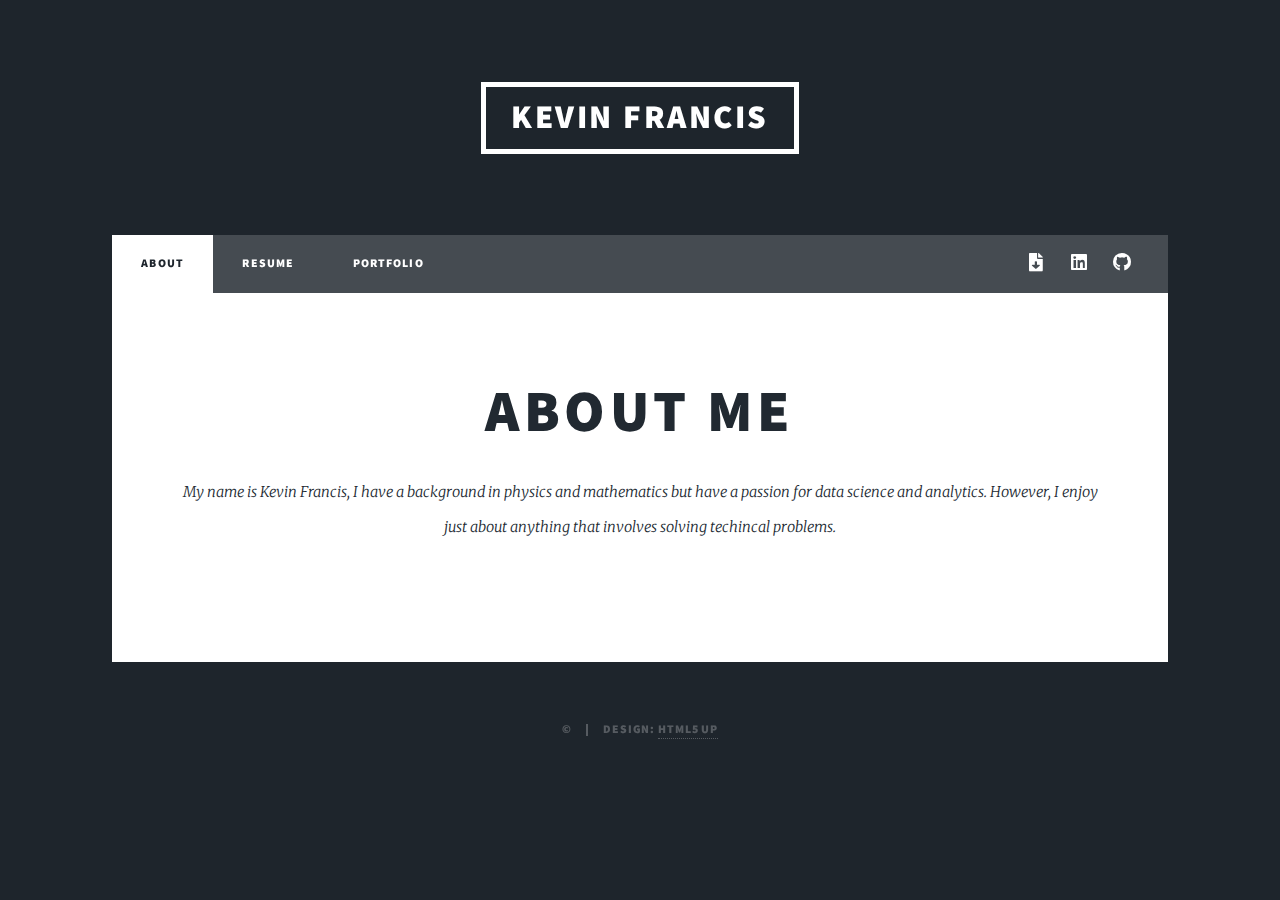
==== commit 80a0bdfc: "Updated portfolio" ====
--- a/index.html
+++ b/index.html
@@ -6,7 +6,7 @@
 -->
 <html>
 	<head>
-		<title>Massively by HTML5 UP</title>
+		<title>Kevin Francis - About</title>
 		<meta charset="utf-8" />
 		<meta name="viewport" content="width=device-width, initial-scale=1, user-scalable=no" />
 		<link rel="stylesheet" href="assets/css/main.css" />
@@ -17,34 +17,22 @@
 		<!-- Wrapper -->
 			<div id="wrapper" class="fade-in">
 
-				<!-- Intro -->
-					<div id="intro">
-						<h1>This is<br />
-						Massively</h1>
-						<p>A free, fully responsive HTML5 + CSS3 site template designed by <a href="https://twitter.com/ajlkn">@ajlkn</a> for <a href="https://html5up.net">HTML5 UP</a><br />
-						and released for free under the <a href="https://html5up.net/license">Creative Commons license</a>.</p>
-						<ul class="actions">
-							<li><a href="#header" class="button icon solid solo fa-arrow-down scrolly">Continue</a></li>
-						</ul>
-					</div>
-
-				<!-- Header -->
+					<!-- Header -->
 					<header id="header">
-						<a href="index.html" class="logo">Massively</a>
+						<h2 class="logo">Kevin Francis</h2>
 					</header>
 
 				<!-- Nav -->
 					<nav id="nav">
 						<ul class="links">
-							<li class="active"><a href="index.html">This is Massively</a></li>
-							<li><a href="generic.html">Generic Page</a></li>
-							<li><a href="elements.html">Elements Reference</a></li>
+							<li class="active"><a href="index.html">About</a></li>
+							<li><a href="resume.html">Resume</a></li>
+							<li><a href="portfolio.html">Portfolio</a></li>
 						</ul>
 						<ul class="icons">
-							<li><a href="#" class="icon brands fa-twitter"><span class="label">Twitter</span></a></li>
-							<li><a href="#" class="icon brands fa-facebook-f"><span class="label">Facebook</span></a></li>
-							<li><a href="#" class="icon brands fa-instagram"><span class="label">Instagram</span></a></li>
-							<li><a href="#" class="icon brands fa-github"><span class="label">GitHub</span></a></li>
+							<li><a href="files/KevinFrancisResume.pdf" target="_blank" class="icon solid fa-file-download"><span class="label">github</span></a></li>
+							<li><a href="https://www.linkedin.com/in/kevinfrancis14/" class="icon brands fa-linkedin"><span class="label">linkedin</span></a></li>
+							<li><a href="https://github.com/kevinfrancis1" class="icon brands fa-github"><span class="label">github</span></a></li>
 						</ul>
 					</nav>
 
@@ -54,164 +42,23 @@
 						<!-- Featured Post -->
 							<article class="post featured">
 								<header class="major">
-									<span class="date">April 25, 2017</span>
-									<h2><a href="#">And this is a<br />
-									massive headline</a></h2>
-									<p>Aenean ornare velit lacus varius enim ullamcorper proin aliquam<br />
-									facilisis ante sed etiam magna interdum congue. Lorem ipsum dolor<br />
-									amet nullam sed etiam veroeros.</p>
+									<h2>About Me<br /></h2>
+									<p> My name is Kevin Francis, I have a background in physics
+										and mathematics but have a passion for data
+										science and analytics. However, I enjoy just
+									  about anything that involves solving techincal problems.
+									</p>
 								</header>
-								<a href="#" class="image main"><img src="images/pic01.jpg" alt="" /></a>
-								<ul class="actions special">
-									<li><a href="#" class="button large">Full Story</a></li>
-								</ul>
-							</article>
-
-						<!-- Posts -->
-							<section class="posts">
-								<article>
-									<header>
-										<span class="date">April 24, 2017</span>
-										<h2><a href="#">Sed magna<br />
-										ipsum faucibus</a></h2>
-									</header>
-									<a href="#" class="image fit"><img src="images/pic02.jpg" alt="" /></a>
-									<p>Donec eget ex magna. Interdum et malesuada fames ac ante ipsum primis in faucibus. Pellentesque venenatis dolor imperdiet dolor mattis sagittis magna etiam.</p>
-									<ul class="actions special">
-										<li><a href="#" class="button">Full Story</a></li>
-									</ul>
-								</article>
-								<article>
-									<header>
-										<span class="date">April 22, 2017</span>
-										<h2><a href="#">Primis eget<br />
-										imperdiet lorem</a></h2>
-									</header>
-									<a href="#" class="image fit"><img src="images/pic03.jpg" alt="" /></a>
-									<p>Donec eget ex magna. Interdum et malesuada fames ac ante ipsum primis in faucibus. Pellentesque venenatis dolor imperdiet dolor mattis sagittis magna etiam.</p>
-									<ul class="actions special">
-										<li><a href="#" class="button">Full Story</a></li>
-									</ul>
-								</article>
-								<article>
-									<header>
-										<span class="date">April 18, 2017</span>
-										<h2><a href="#">Ante mattis<br />
-										interdum dolor</a></h2>
-									</header>
-									<a href="#" class="image fit"><img src="images/pic04.jpg" alt="" /></a>
-									<p>Donec eget ex magna. Interdum et malesuada fames ac ante ipsum primis in faucibus. Pellentesque venenatis dolor imperdiet dolor mattis sagittis magna etiam.</p>
-									<ul class="actions special">
-										<li><a href="#" class="button">Full Story</a></li>
-									</ul>
-								</article>
-								<article>
-									<header>
-										<span class="date">April 14, 2017</span>
-										<h2><a href="#">Tempus sed<br />
-										nulla imperdiet</a></h2>
-									</header>
-									<a href="#" class="image fit"><img src="images/pic05.jpg" alt="" /></a>
-									<p>Donec eget ex magna. Interdum et malesuada fames ac ante ipsum primis in faucibus. Pellentesque venenatis dolor imperdiet dolor mattis sagittis magna etiam.</p>
-									<ul class="actions special">
-										<li><a href="#" class="button">Full Story</a></li>
-									</ul>
-								</article>
-								<article>
-									<header>
-										<span class="date">April 11, 2017</span>
-										<h2><a href="#">Odio magna<br />
-										sed consectetur</a></h2>
-									</header>
-									<a href="#" class="image fit"><img src="images/pic06.jpg" alt="" /></a>
-									<p>Donec eget ex magna. Interdum et malesuada fames ac ante ipsum primis in faucibus. Pellentesque venenatis dolor imperdiet dolor mattis sagittis magna etiam.</p>
-									<ul class="actions special">
-										<li><a href="#" class="button">Full Story</a></li>
-									</ul>
-								</article>
-								<article>
-									<header>
-										<span class="date">April 7, 2017</span>
-										<h2><a href="#">Augue lorem<br />
-										primis vestibulum</a></h2>
-									</header>
-									<a href="#" class="image fit"><img src="images/pic07.jpg" alt="" /></a>
-									<p>Donec eget ex magna. Interdum et malesuada fames ac ante ipsum primis in faucibus. Pellentesque venenatis dolor imperdiet dolor mattis sagittis magna etiam.</p>
-									<ul class="actions special">
-										<li><a href="#" class="button">Full Story</a></li>
-									</ul>
-								</article>
-							</section>
-
-						<!-- Footer -->
-							<footer>
-								<div class="pagination">
-									<!--<a href="#" class="previous">Prev</a>-->
-									<a href="#" class="page active">1</a>
-									<a href="#" class="page">2</a>
-									<a href="#" class="page">3</a>
-									<span class="extra">&hellip;</span>
-									<a href="#" class="page">8</a>
-									<a href="#" class="page">9</a>
-									<a href="#" class="page">10</a>
-									<a href="#" class="next">Next</a>
-								</div>
-							</footer>
 
 					</div>
 
 				<!-- Footer -->
 					<footer id="footer">
-						<section>
-							<form method="post" action="#">
-								<div class="fields">
-									<div class="field">
-										<label for="name">Name</label>
-										<input type="text" name="name" id="name" />
-									</div>
-									<div class="field">
-										<label for="email">Email</label>
-										<input type="text" name="email" id="email" />
-									</div>
-									<div class="field">
-										<label for="message">Message</label>
-										<textarea name="message" id="message" rows="3"></textarea>
-									</div>
-								</div>
-								<ul class="actions">
-									<li><input type="submit" value="Send Message" /></li>
-								</ul>
-							</form>
-						</section>
-						<section class="split contact">
-							<section class="alt">
-								<h3>Address</h3>
-								<p>1234 Somewhere Road #87257<br />
-								Nashville, TN 00000-0000</p>
-							</section>
-							<section>
-								<h3>Phone</h3>
-								<p><a href="#">(000) 000-0000</a></p>
-							</section>
-							<section>
-								<h3>Email</h3>
-								<p><a href="#">info@untitled.tld</a></p>
-							</section>
-							<section>
-								<h3>Social</h3>
-								<ul class="icons alt">
-									<li><a href="#" class="icon brands alt fa-twitter"><span class="label">Twitter</span></a></li>
-									<li><a href="#" class="icon brands alt fa-facebook-f"><span class="label">Facebook</span></a></li>
-									<li><a href="#" class="icon brands alt fa-instagram"><span class="label">Instagram</span></a></li>
-									<li><a href="#" class="icon brands alt fa-github"><span class="label">GitHub</span></a></li>
-								</ul>
-							</section>
-						</section>
 					</footer>
 
 				<!-- Copyright -->
 					<div id="copyright">
-						<ul><li>&copy; Untitled</li><li>Design: <a href="https://html5up.net">HTML5 UP</a></li></ul>
+						<ul><li>&copy;</li><li>Design: <a href="https://html5up.net">HTML5 UP</a></li></ul>
 					</div>
 
 			</div>
@@ -224,6 +71,5 @@
 			<script src="assets/js/breakpoints.min.js"></script>
 			<script src="assets/js/util.js"></script>
 			<script src="assets/js/main.js"></script>
-
 	</body>
-</html>+</html>
--- a/assets/css/main.css
+++ b/assets/css/main.css
@@ -3577,8 +3577,8 @@
 		}
 
 			#header .logo:hover {
-				border-color: #18bfef !important;
-				color: #18bfef !important;
+				border-color: #ffffff !important;
+				color: #ffffff !important;
 			}
 
 		@media screen and (max-width: 980px) {
@@ -4686,4 +4686,4 @@
 			visibility: visible;
 		}
 
-	}+	}
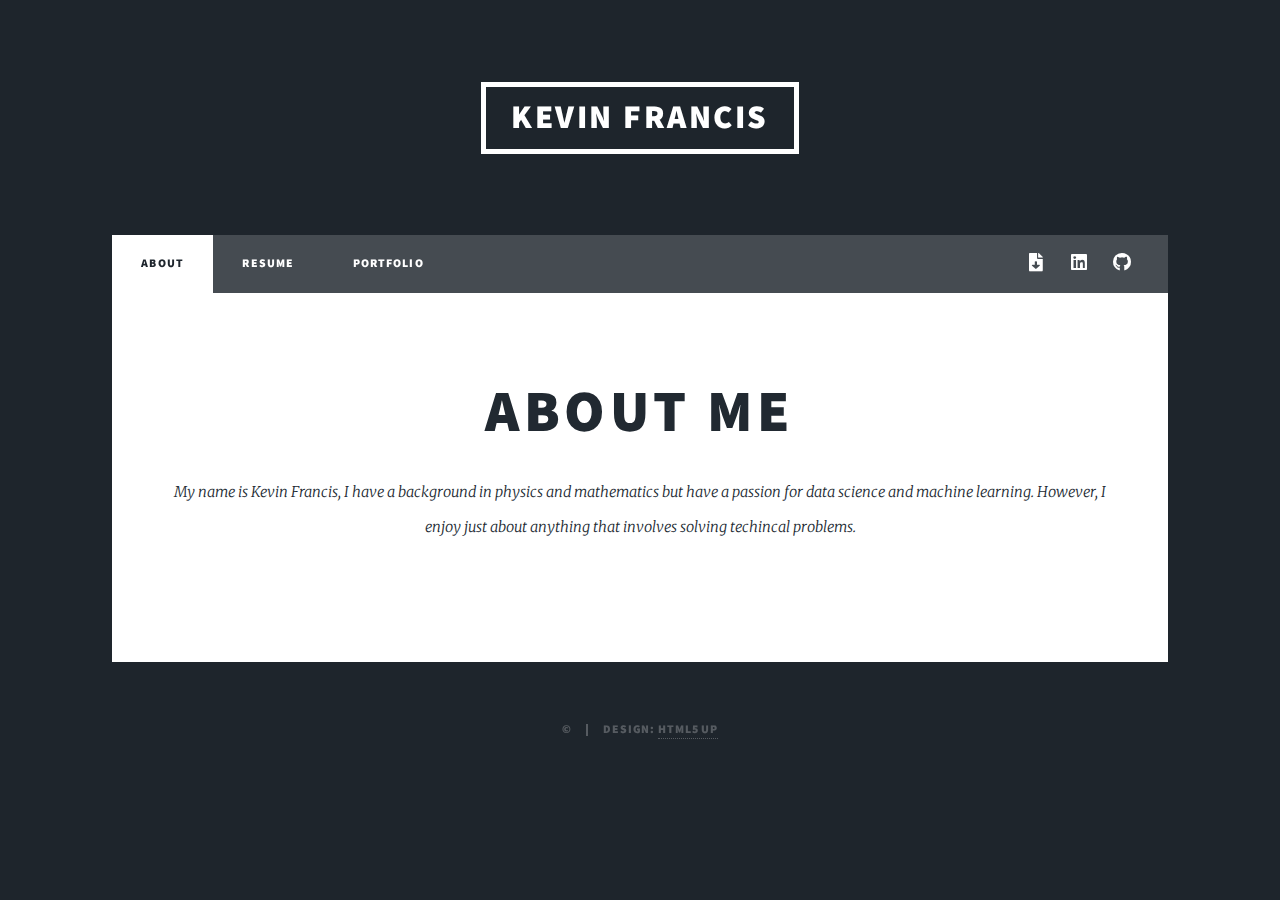
==== commit e9251ad9: "Fixed typos" ====
--- a/index.html
+++ b/index.html
@@ -45,7 +45,7 @@
 									<h2>About Me<br /></h2>
 									<p> My name is Kevin Francis, I have a background in physics
 										and mathematics but have a passion for data
-										science and analytics. However, I enjoy just
+										science and machine learning. However, I enjoy just
 									  about anything that involves solving techincal problems.
 									</p>
 								</header>
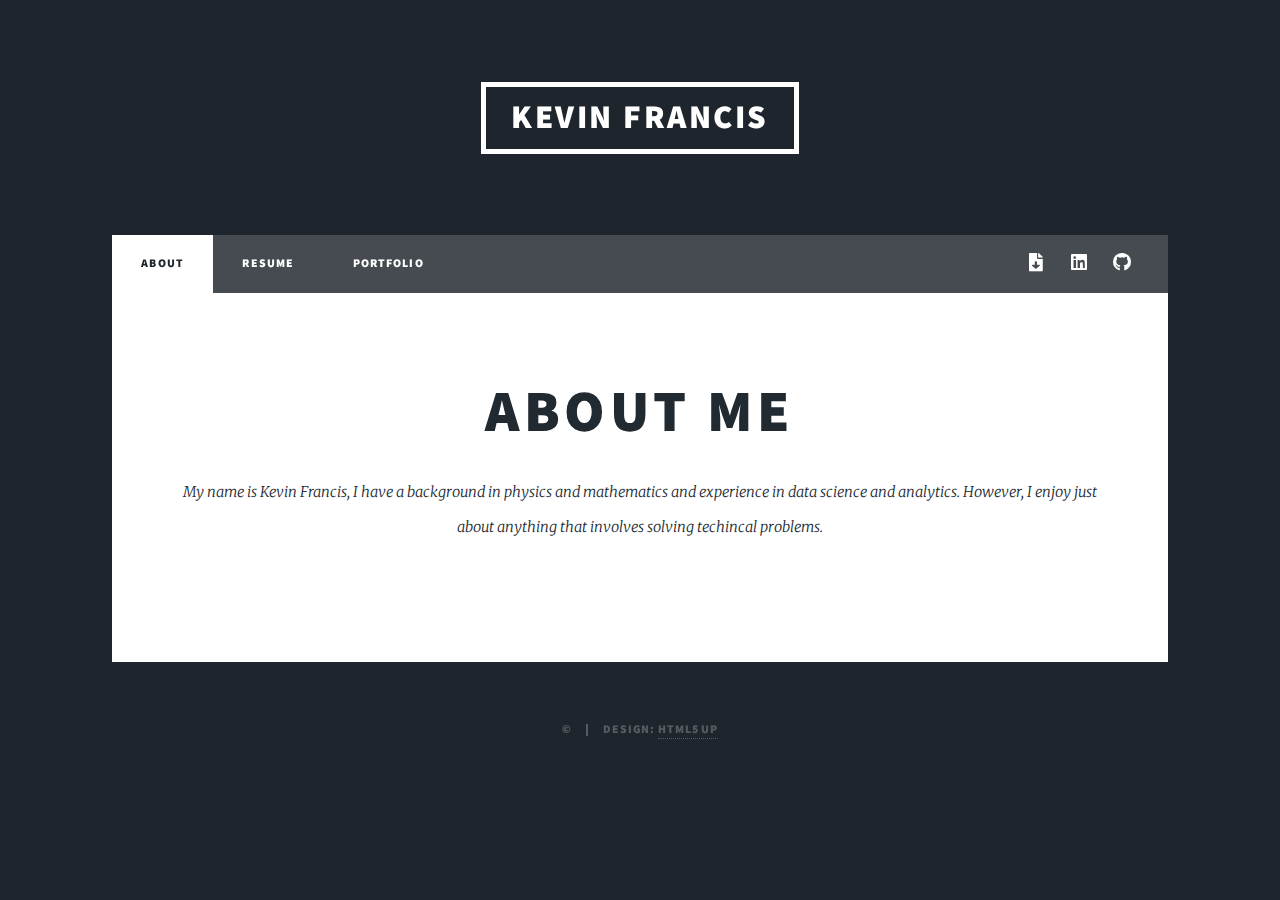
==== commit 172be2fd: "Update index.html" ====
--- a/index.html
+++ b/index.html
@@ -44,8 +44,8 @@
 								<header class="major">
 									<h2>About Me<br /></h2>
 									<p> My name is Kevin Francis, I have a background in physics
-										and mathematics but have a passion for data
-										science and machine learning. However, I enjoy just
+										and mathematics and experience in data
+										science and analytics. However, I enjoy just
 									  about anything that involves solving techincal problems.
 									</p>
 								</header>
